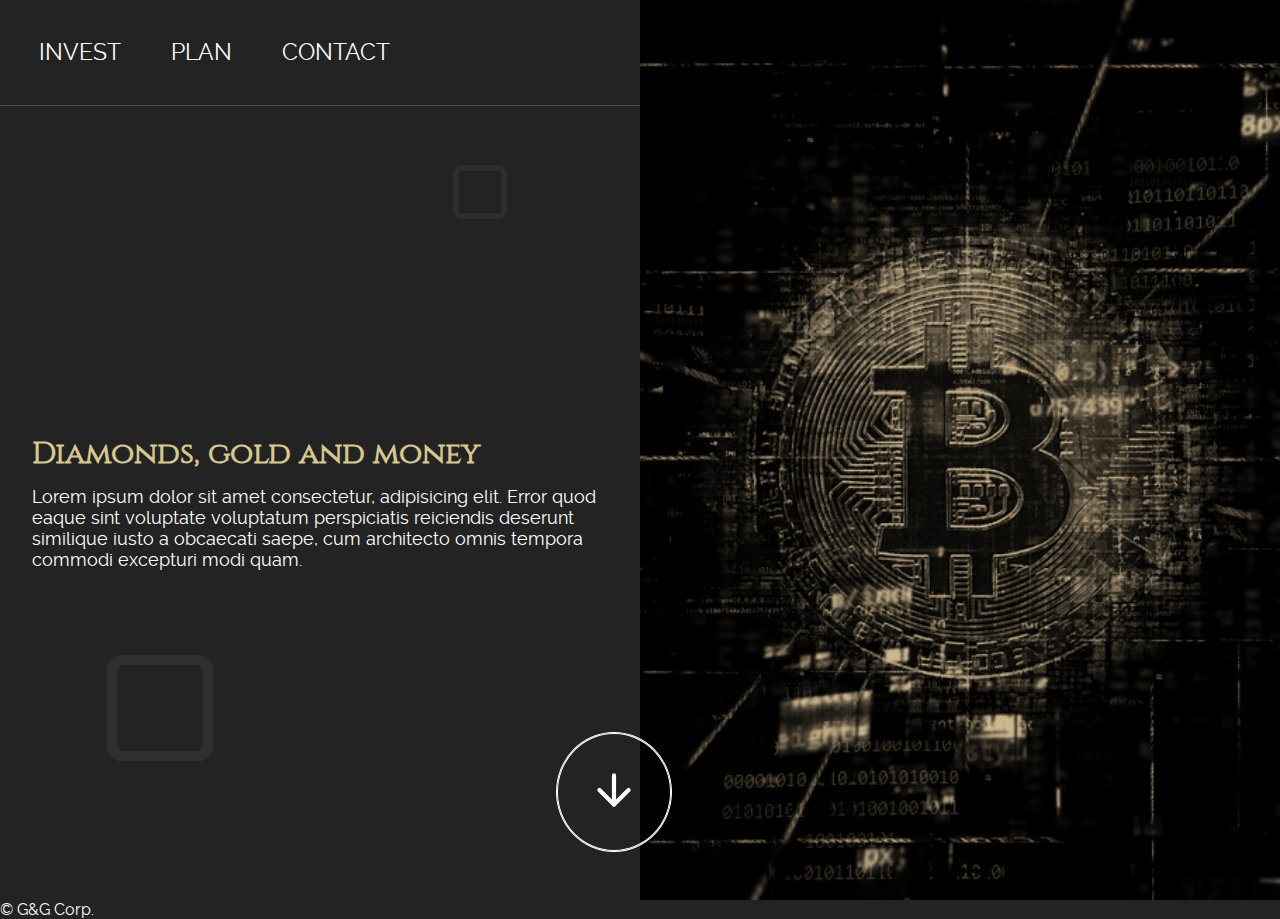
==== index.html @ a7ec4724 "header 4; nav desktop; arrow and squares" ====
<!DOCTYPE html>
<html lang="pl">
<head>
    <meta charset="UTF-8">
    <meta http-equiv="X-UA-Compatible" content="IE=edge">
    <meta name="viewport" content="width=device-width, initial-scale=1.0">
    <link rel="stylesheet" href="./sass/style.css">
    <link rel="stylesheet" href="./sass/hamburger.css">
    <title>G&G Corp.</title>
</head>
<body>
<header class="header">
    <button class="hamburger hamburger--spin" type="button">
        <span class="hamburger-box">
          <span class="hamburger-inner"></span>
        </span>
      </button>

      <nav class="nav nav-mobile">
        <a class="nav__link"  href="#invest">invest</a>
        <a class="nav__link"  href="#plan">plan</a>
        <a class="nav__link"  href="#contact">contact</a>
      </nav>
      <nav class="nav nav-desktop">
        <a class="nav__link"  href="#invest">invest</a>
        <a class="nav__link"  href="#plan">plan</a>
        <a class="nav__link"  href="#contact">contact</a>
      </nav>

      <div class="header__text">
        <h1 class="company-name">Diamonds, gold and money</h1>
        <p>Lorem ipsum dolor sit amet consectetur, adipisicing elit. Error quod eaque sint voluptate voluptatum perspiciatis reiciendis deserunt similique iusto a obcaecati saepe, cum architecto omnis tempora commodi excepturi modi quam.</p>
      </div>

      <div class="header__img">
        <div class="header__shadow"></div>
      </div>

      <a href="#cards">
        <div class="header__arrow">
            <img class="header__arrow-icon" src="./img/icons/arrow-down.svg" alt="">
        </div>
      </a>
      <img class="header__bg-icon-one"src="./img/icons/square.svg" alt="">
      <img class="header__bg-icon-two"src="./img/icons/square.svg" alt="">
     
</header>    

    <footer class="footer__bottom">
        <p class="footer__bottom-text">
            &copy; <span class="footer__year"></span>G&G Corp.
        </p>
    </footer>
    
    <script src="./js/main.js"></script>
</html>
---- sass/style.css ----
/*! Generated by Font Squirrel (https://www.fontsquirrel.com) on October 23, 2022 */
@font-face {
  font-family: "cinzelbold";
  src: url("../fonts/cinzel-bold-webfont.woff2") format("woff2"), url("../fonts/cinzel-bold-webfont.woff") format("woff");
  font-weight: bold;
  font-style: normal;
}
@font-face {
  font-family: "cinzelregular";
  src: url("../fonts/fonts/cinzel-regular-webfont.woff2") format("woff2"), url("../fonts/cinzel-regular-webfont.woff") format("woff");
  font-weight: normal;
  font-style: normal;
}
@font-face {
  font-family: "ralewayextrabold";
  src: url("../fonts/fonts/aleway-extrabold-webfont.woff2") format("woff2"), url("../fonts/raleway-extrabold-webfont.woff") format("woff");
  font-weight: bold;
  font-style: normal;
}
@font-face {
  font-family: "ralewayregular";
  src: url("../fonts/fonts/raleway-regular-webfont.woff2") format("woff2"), url("../fonts/raleway-regular-webfont.woff") format("woff");
  font-weight: normal;
  font-style: normal;
}
@font-face {
  font-family: "ralewaythin";
  src: url("../fonts/fonts/raleway-thin-webfont.woff2") format("woff2"), url("../fonts/raleway-thin-webfont.woff") format("woff");
  font-weight: 200;
  font-style: normal;
}
/*!
 * Hamburgers
 * @description Tasty CSS-animated hamburgers
 * @author Jonathan Suh @jonsuh
 * @site https://jonsuh.com/hamburgers
 * @link https://github.com/jonsuh/hamburgers
 */
.hamburger {
  padding: 15px 15px;
  display: inline-block;
  cursor: pointer;
  transition-property: opacity, filter;
  transition-duration: 0.15s;
  transition-timing-function: linear;
  font: inherit;
  color: inherit;
  text-transform: none;
  background-color: transparent;
  border: 0;
  margin: 0;
  overflow: visible;
}

.hamburger:hover {
  opacity: 0.7;
}

.hamburger.is-active:hover {
  opacity: 0.7;
}

.hamburger.is-active .hamburger-inner,
.hamburger.is-active .hamburger-inner::before,
.hamburger.is-active .hamburger-inner::after {
  background-color: #000;
}

.hamburger-box {
  width: 40px;
  height: 24px;
  display: inline-block;
  position: relative;
}

.hamburger-inner {
  display: block;
  top: 50%;
  margin-top: -2px;
}

.hamburger-inner, .hamburger-inner::before, .hamburger-inner::after {
  width: 40px;
  height: 4px;
  background-color: white;
  border-radius: 4px;
  position: absolute;
  transition-property: transform;
  transition-duration: 0.15s;
  transition-timing-function: ease;
}

.hamburger-inner::before, .hamburger-inner::after {
  content: "";
  display: block;
}

.hamburger-inner::before {
  top: -10px;
}

.hamburger-inner::after {
  bottom: -10px;
}

.hamburger--spin .hamburger-inner {
  transition-duration: 0.22s;
  transition-timing-function: cubic-bezier(0.55, 0.055, 0.675, 0.19);
}

.hamburger--spin .hamburger-inner::before {
  transition: top 0.1s 0.25s ease-in, opacity 0.1s ease-in;
}

.hamburger--spin .hamburger-inner::after {
  transition: bottom 0.1s 0.25s ease-in, transform 0.22s cubic-bezier(0.55, 0.055, 0.675, 0.19);
}

.hamburger--spin.is-active .hamburger-inner {
  transform: rotate(225deg);
  transition-delay: 0.12s;
  transition-timing-function: cubic-bezier(0.215, 0.61, 0.355, 1);
}

.hamburger--spin.is-active .hamburger-inner::before {
  top: 0;
  opacity: 0;
  transition: top 0.1s ease-out, opacity 0.1s 0.12s ease-out;
}

.hamburger--spin.is-active .hamburger-inner::after {
  bottom: 0;
  transform: rotate(-90deg);
  transition: bottom 0.1s ease-out, transform 0.22s 0.12s cubic-bezier(0.215, 0.61, 0.355, 1);
}

*,
*::before,
*::after {
  margin: 0;
  padding: 0;
  box-sizing: border-box;
}

html {
  font-size: 62.5%;
  scroll-behavior: smooth;
}

body {
  font-family: "ralewayregular", Arial, Helvetica, sans-serif;
  font-size: 1.6rem;
  color: #fff;
  background-color: #232323;
}

h1.company-name {
  margin-bottom: 0.5em;
  font-size: 3rem;
  font-family: "cinzelregular";
  color: #d6c78e;
}

.wrapper {
  margin: 0 auto;
  max-width: 1200px;
  width: 100%;
}

.header {
  display: grid;
  grid-template-columns: repeat(2, 1fr);
  grid-template-rows: repeat(2, 1fr);
  height: 100vh;
  position: relative;
  overflow: hidden;
}
.header__text {
  display: grid;
  justify-content: center;
  align-content: center;
  grid-row: 2/3;
  grid-column: 1/3;
  padding: 2em;
}
.header p {
  font-weight: 200;
}
.header__img {
  position: relative;
  width: 100%;
  height: 100%;
  grid-row: 1/2;
  grid-column: 1/3;
  background-image: url("../img/bitcoin-ge147f5685_640.jpg");
  background-size: cover;
  background-position: center;
  filter: sepia();
}
.header__shadow {
  position: absolute;
  width: 100%;
  height: 100%;
  background-color: rgba(0, 0, 0, 0.4);
}
.header__arrow {
  display: none;
}
.header__bg-icon-one, .header__bg-icon-two {
  position: absolute;
  opacity: 0.05;
  z-index: -5;
}
.header__bg-icon-one {
  bottom: -2em;
  right: -3em;
  width: 50%;
  -webkit-animation: rotate-right 55s infinite linear;
          animation: rotate-right 55s infinite linear;
}
.header__bg-icon-two {
  display: none;
}

.hamburger {
  position: absolute;
  top: 3em;
  left: 1em;
  transform: translateY(-50%);
  z-index: 500;
}
.hamburger-inner, .hamburger-inner::before, .hamburger-inner::after {
  background-color: #fff;
  z-index: 500;
}

.nav-mobile {
  position: absolute;
  top: 0;
  left: 0;
  right: 0;
  bottom: 0;
  display: flex;
  justify-content: center;
  align-items: center;
  flex-direction: column;
  background-color: #fff;
  transition: transform 0.3s;
  transform: translateX(-102%);
  z-index: 10;
}
.nav-mobile--active {
  transform: translateX(0);
}
.nav-desktop {
  display: none;
}
.nav__link {
  position: relative;
  display: inline-block;
  margin: 0.5em;
  padding: 0.5em;
  font-size: 2.3rem;
  color: #191919;
  text-transform: uppercase;
  text-decoration: none;
  transition: color 0.3s;
}
.nav__link:hover {
  color: #d6c78e;
}
.nav__link::before {
  position: absolute;
  top: 0;
  left: 0;
  content: "";
  width: 100%;
  height: 100%;
  border: 1px solid #d6c78e;
  opacity: 0;
}
.nav__link::before:hover::before {
  -webkit-animation: pulse 1s;
          animation: pulse 1s;
}

@media (min-width: 992px) {
  .header {
    display: grid;
    grid-template-rows: auto repeat(2, 1fr);
  }
  .header__text {
    display: grid;
    grid-row: 2/4;
    grid-column: 1/2;
  }
  .header p {
    font-size: 1.8rem;
  }
  .header__img {
    grid-row: 1/4;
    grid-column: 2/3;
  }
  .header__arrow {
    display: block;
    position: absolute;
    bottom: 3em;
    left: 48%;
    padding: 2em;
    transform: translateX(-50%);
    border: 1px solid #fff;
    border-radius: 50%;
  }
  .header__arrow::before {
    position: absolute;
    top: 0;
    left: 0;
    content: "";
    width: 100%;
    height: 100%;
    border: 1px solid #fff;
    border-radius: 50%;
    -webkit-animation: puls 2s infinite;
            animation: puls 2s infinite;
  }
  .header__arrow-icon {
    width: 50px;
  }
  .header__bg-icon-one {
    left: 6em;
    bottom: 8em;
    width: 10%;
  }
  .header__bg-icon-two {
    display: block;
    top: 10em;
    left: 35%;
    width: 5%;
    -webkit-animation: rotate-left 55s infinite linear;
            animation: rotate-left 55s infinite linear;
  }
  .nav {
    grid-column: 1/2;
    grid-row: 1/2;
    padding: 1em;
  }
  .nav-desktop {
    display: block;
    border-bottom: 1px solid rgba(255, 255, 255, 0.2);
  }
  .nav__link {
    color: #fff;
  }
  .hamburger {
    display: none;
  }
}/*# sourceMappingURL=style.css.map */
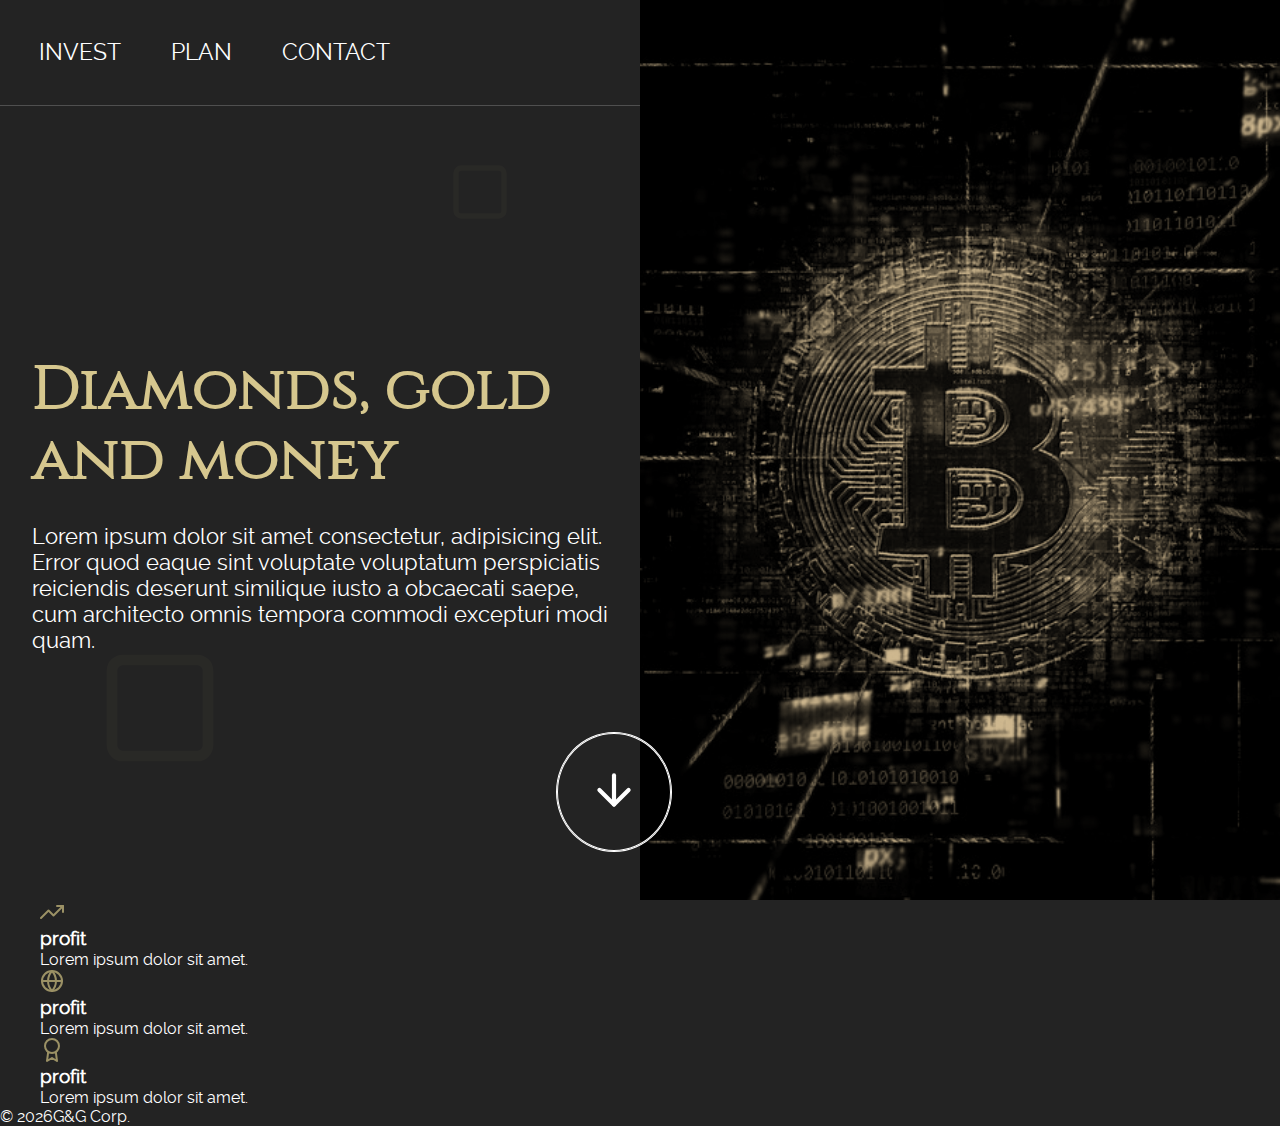
==== commit e83c7dde: "cards 1; cards with icons" ====
--- a/index.html
+++ b/index.html
@@ -46,6 +46,32 @@
      
 </header>    
 
+
+<main class="main">
+  <section class="cards" id="cards">
+
+    <div class="wrapper">
+      <div class="cards__box">
+        <div class="cards__card cards__card--one">
+          <img src="./img/icons/trending-up.svg">
+          <h3>profit</h3>
+          <p>Lorem ipsum dolor sit amet.</p>
+        </div>
+        <div class="cards__card cards__card--two">
+          <img src="./img/icons/globe.svg">
+          <h3>profit</h3>
+          <p>Lorem ipsum dolor sit amet.</p>
+        </div>
+        <div class="cards__card cards__card--three">
+          <img src="./img/icons/award.svg">
+          <h3>profit</h3>
+          <p>Lorem ipsum dolor sit amet.</p>
+        </div>
+      </div>
+    </div>
+  </section>
+</main>
+
     <footer class="footer__bottom">
         <p class="footer__bottom-text">
             &copy; <span class="footer__year"></span>G&G Corp.
--- a/sass/style.css
+++ b/sass/style.css
@@ -1,3 +1,55 @@
+@-webkit-keyframes pulse {
+  from {
+    transform: scale(1);
+    opacity: 0.5;
+  }
+  to {
+    transform: scale(1.4);
+    opacity: 0;
+  }
+}
+@keyframes pulse {
+  from {
+    transform: scale(1);
+    opacity: 0.5;
+  }
+  to {
+    transform: scale(1.4);
+    opacity: 0;
+  }
+}
+@-webkit-keyframes rotate-right {
+  from {
+    transform: rotate(0);
+  }
+  to {
+    transform: rotate(360deg);
+  }
+}
+@keyframes rotate-right {
+  from {
+    transform: rotate(0);
+  }
+  to {
+    transform: rotate(360deg);
+  }
+}
+@-webkit-keyframes rotate-left {
+  from {
+    transform: rotate(0);
+  }
+  to {
+    transform: rotate(-360deg);
+  }
+}
+@keyframes rotate-left {
+  from {
+    transform: rotate(0);
+  }
+  to {
+    transform: rotate(-360deg);
+  }
+}
 /*! Generated by Font Squirrel (https://www.fontsquirrel.com) on October 23, 2022 */
 @font-face {
   font-family: "cinzelbold";
@@ -156,7 +208,7 @@
 
 h1.company-name {
   margin-bottom: 0.5em;
-  font-size: 3rem;
+  font-size: 6rem;
   font-family: "cinzelregular";
   color: #d6c78e;
 }
@@ -269,20 +321,6 @@
 .nav__link:hover {
   color: #d6c78e;
 }
-.nav__link::before {
-  position: absolute;
-  top: 0;
-  left: 0;
-  content: "";
-  width: 100%;
-  height: 100%;
-  border: 1px solid #d6c78e;
-  opacity: 0;
-}
-.nav__link::before:hover::before {
-  -webkit-animation: pulse 1s;
-          animation: pulse 1s;
-}
 
 @media (min-width: 992px) {
   .header {
@@ -320,8 +358,8 @@
     height: 100%;
     border: 1px solid #fff;
     border-radius: 50%;
-    -webkit-animation: puls 2s infinite;
-            animation: puls 2s infinite;
+    -webkit-animation: pulse 2s infinite;
+            animation: pulse 2s infinite;
   }
   .header__arrow-icon {
     width: 50px;
@@ -351,7 +389,26 @@
   .nav__link {
     color: #fff;
   }
+  .nav__link::before {
+    position: absolute;
+    top: 0;
+    left: 0;
+    content: "";
+    width: 100%;
+    height: 100%;
+    border: 1px solid #d6c78e;
+    opacity: 0;
+  }
+  .nav__link:hover::before {
+    -webkit-animation: pulse 1s;
+            animation: pulse 1s;
+  }
   .hamburger {
     display: none;
   }
+}
+@media (min-width: 1200px) {
+  .header__text p {
+    font-size: 2.2rem;
+  }
 }/*# sourceMappingURL=style.css.map */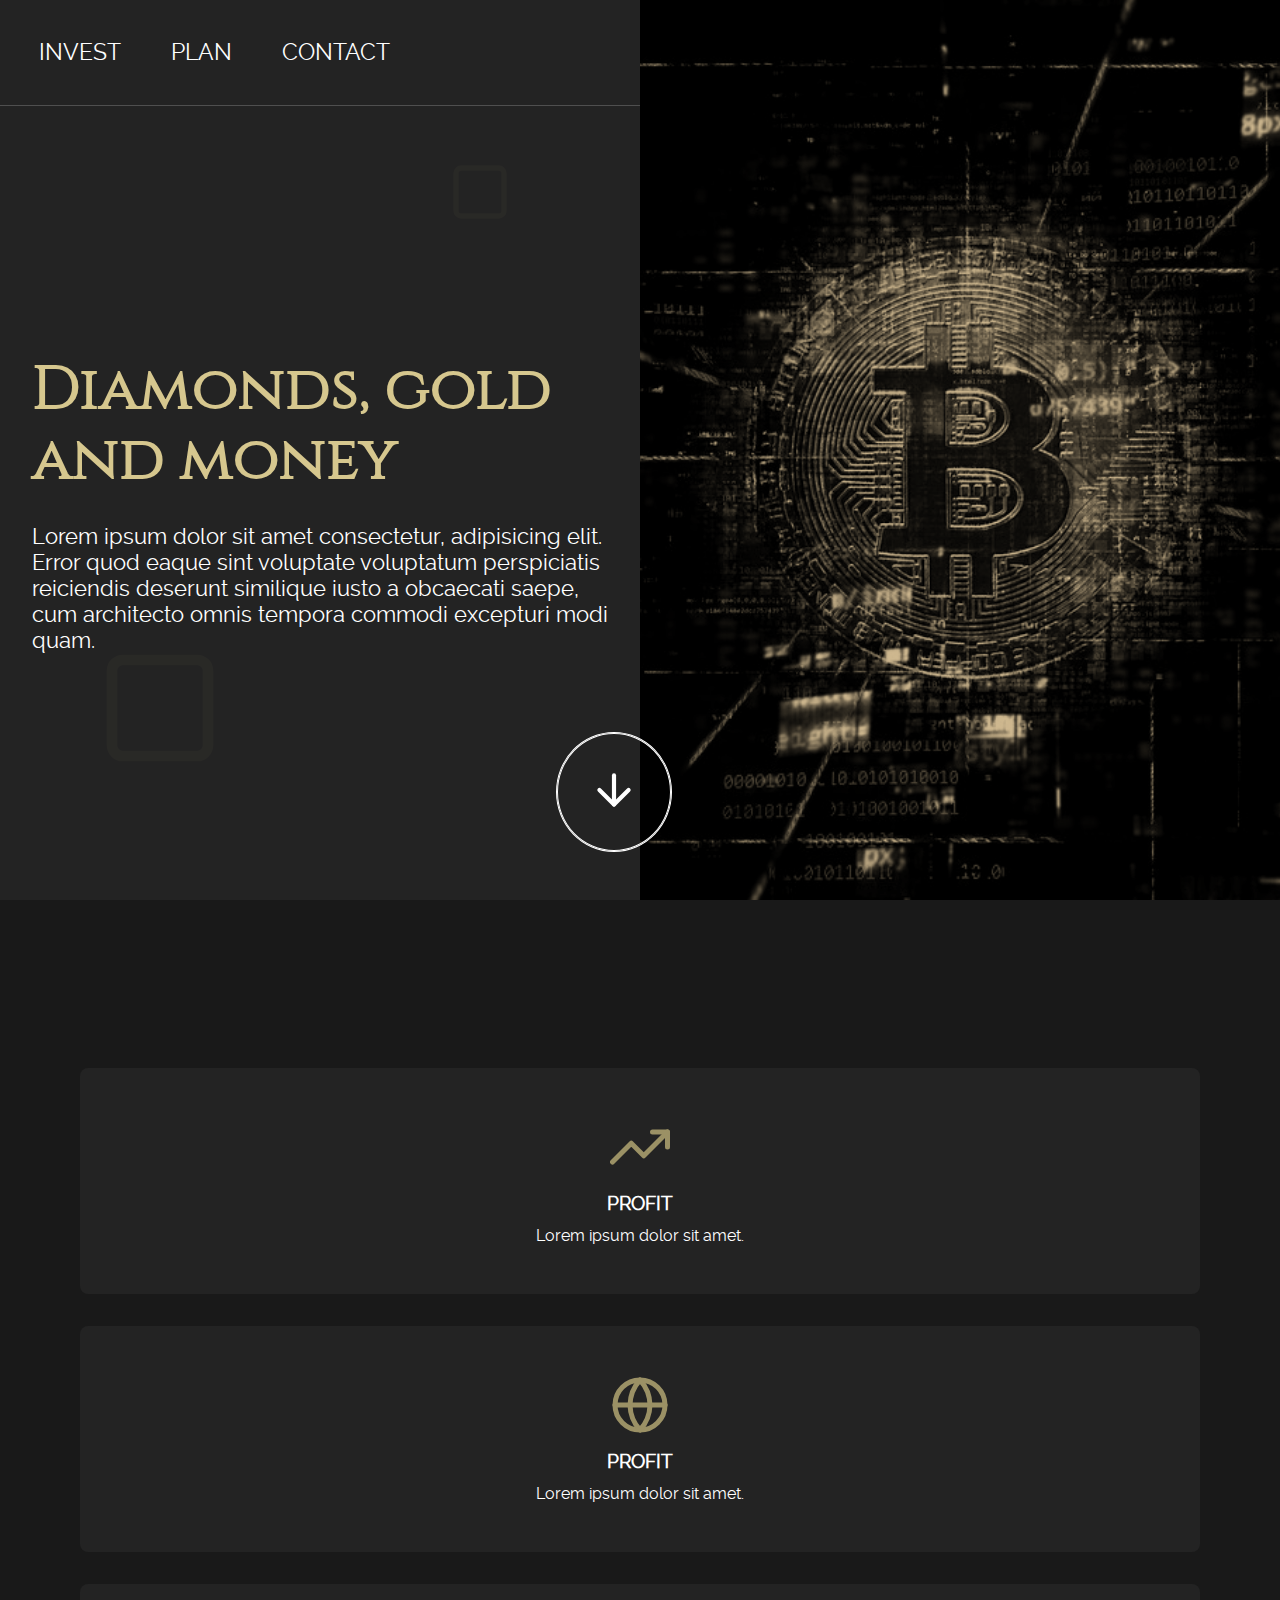
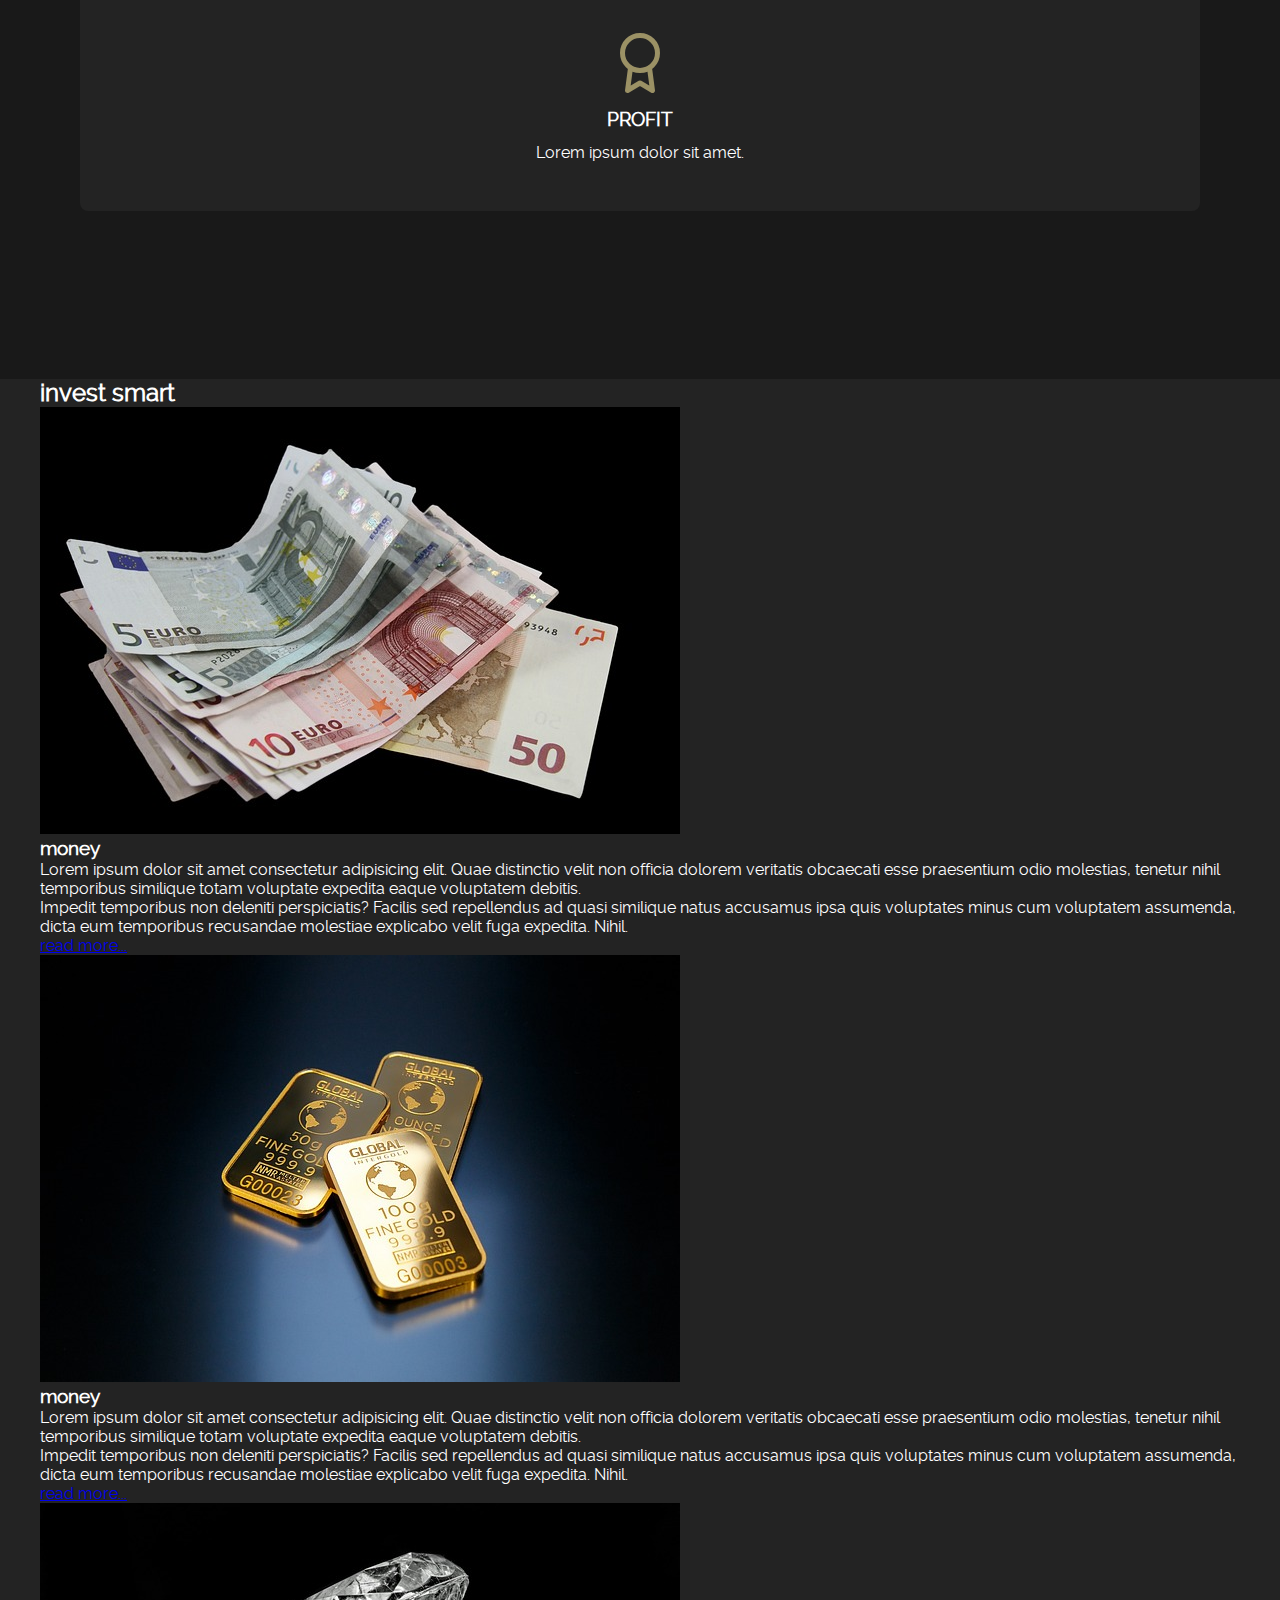
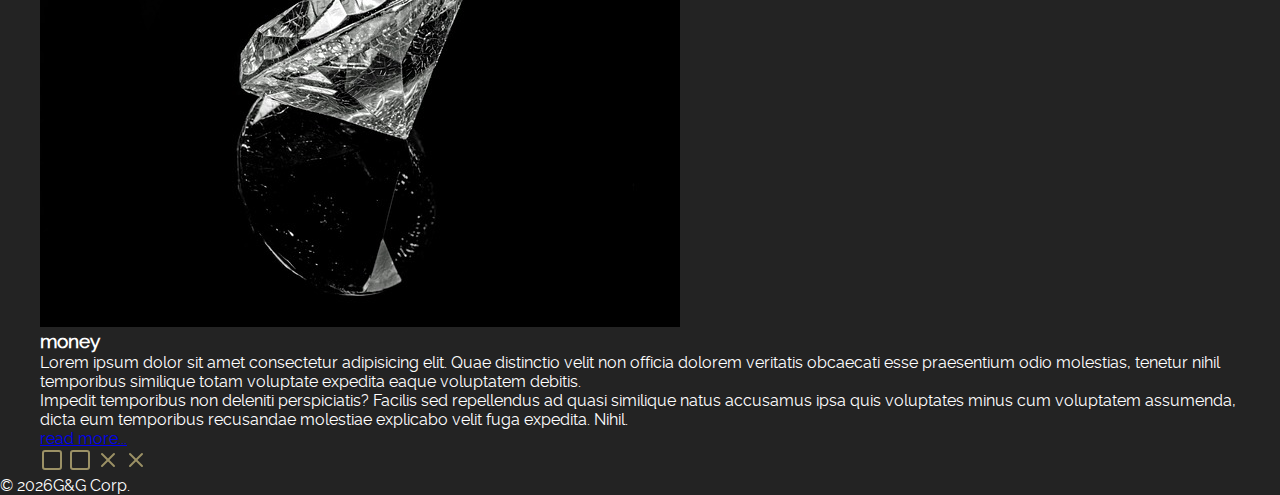
==== commit d3a05611: "invest 1; html structure; cards with img gold, diamond, money" ====
--- a/index.html
+++ b/index.html
@@ -1,5 +1,5 @@
 <!DOCTYPE html>
-<html lang="pl">
+<html lang="en">
 <head>
     <meta charset="UTF-8">
     <meta http-equiv="X-UA-Compatible" content="IE=edge">
@@ -70,6 +70,48 @@
       </div>
     </div>
   </section>
+
+  <div class="wrapper">
+    <section class="info" id="invest">
+      <div class="info__title">
+        <h2 class="section-title">
+          invest <span>smart</span>
+        </h2>
+      </div>
+
+      <div class="info__boxes">
+        <div class="info__box">
+          <img src="./img/banknotes-1463132_640.jpg" alt="bancnotes">
+
+          <h3 class="info__box-title">money</h3>
+          <p class="info__box-text">Lorem ipsum dolor sit amet consectetur adipisicing elit. Quae distinctio velit non officia dolorem veritatis obcaecati esse praesentium odio molestias, tenetur nihil temporibus similique totam voluptate expedita eaque voluptatem debitis.</p>
+          <p class="info__box-text">Impedit temporibus non deleniti perspiciatis? Facilis sed repellendus ad quasi similique natus accusamus ipsa quis voluptates minus cum voluptatem assumenda, dicta eum temporibus recusandae molestiae explicabo velit fuga expedita. Nihil.</p>
+          <a href="#" class="info__box-link">read more...</a>
+        </div>
+        <div class="info__box">
+          <img src="./img/gold-ga274a7cf6_640.jpg" alt="gold">
+
+          <h3 class="info__box-title">money</h3>
+          <p class="info__box-text">Lorem ipsum dolor sit amet consectetur adipisicing elit. Quae distinctio velit non officia dolorem veritatis obcaecati esse praesentium odio molestias, tenetur nihil temporibus similique totam voluptate expedita eaque voluptatem debitis.</p>
+          <p class="info__box-text">Impedit temporibus non deleniti perspiciatis? Facilis sed repellendus ad quasi similique natus accusamus ipsa quis voluptates minus cum voluptatem assumenda, dicta eum temporibus recusandae molestiae explicabo velit fuga expedita. Nihil.</p>
+          <a href="#" class="info__box-link">read more...</a>
+        </div>
+        <div class="info__box">
+          <img src="./img/diamond-g0b88f7ab2_640.jpg" alt="diamonds">
+
+          <h3 class="info__box-title">money</h3>
+          <p class="info__box-text">Lorem ipsum dolor sit amet consectetur adipisicing elit. Quae distinctio velit non officia dolorem veritatis obcaecati esse praesentium odio molestias, tenetur nihil temporibus similique totam voluptate expedita eaque voluptatem debitis.</p>
+          <p class="info__box-text">Impedit temporibus non deleniti perspiciatis? Facilis sed repellendus ad quasi similique natus accusamus ipsa quis voluptates minus cum voluptatem assumenda, dicta eum temporibus recusandae molestiae explicabo velit fuga expedita. Nihil.</p>
+          <a href="#" class="info__box-link">read more...</a>
+        </div>
+      </div>
+
+      <img src="./img/icons/square.svg" alt="" class="info__bg-icon info__bg-icon--">
+      <img src="./img/icons/square.svg" alt="" class="info__bg-icon info__bg-icon--">
+      <img src="./img/icons/x.svg" alt="" class="info__bg-icon info__bg-icon--">
+      <img src="./img/icons/x.svg" alt="" class="info__bg-icon info__bg-icon--">
+    </section>
+  </div>
 </main>
 
     <footer class="footer__bottom">
--- a/sass/style.css
+++ b/sass/style.css
@@ -322,6 +322,89 @@
   color: #d6c78e;
 }
 
+.cards {
+  background-color: #191919;
+  overflow: hidden;
+}
+.cards__box {
+  display: grid;
+  grid-template-columns: repeat(9, 1fr);
+  padding: 6em 2em;
+}
+.cards__card {
+  position: relative;
+  display: grid;
+  justify-items: center;
+  padding: 3em;
+  margin: 0.5em;
+  text-align: center;
+  border: 1px solid transparent;
+  border-radius: 8px;
+  background-color: #232323;
+  transition: background-color 0.3s, border 0.3s;
+  z-index: 5;
+}
+.cards__card:hover {
+  background-color: #191919;
+  border: 1px solid #d6c78e;
+  z-index: 100;
+}
+.cards__card::before {
+  position: absolute;
+  content: "";
+  width: 100%;
+  height: 100%;
+  border: 1px solid #d6c78e;
+  border-radius: 8px;
+  opacity: 0;
+}
+.cards__card:hover::before {
+  -webkit-animation: pulse 1s;
+          animation: pulse 1s;
+}
+.cards__card img {
+  margin-bottom: 1em;
+  width: 60px;
+}
+.cards__card h3 {
+  margin-bottom: 0.6em;
+  text-transform: uppercase;
+}
+.cards__card--one {
+  grid-row: 1/2;
+  grid-column: 1/-1;
+}
+.cards__card--two {
+  grid-row: 2/3;
+  grid-column: 1/-1;
+}
+.cards__card--three {
+  grid-row: 3/4;
+  grid-column: 1/-1;
+}
+
+@media (min-width: 768px) {
+  .cards {
+    display: grid;
+  }
+  .cards__box {
+    grid-template-columns: auto;
+    gap: 1em;
+    padding: 10em 2em;
+  }
+  .cards__card--one {
+    grid-column: 1/2;
+    grid-row: 1/2;
+  }
+  .cards__card--two {
+    grid-column: 2/3;
+    grid-row: 1/2;
+  }
+  .cards__card--three {
+    grid-column: 3/4;
+    grid-row: 1/2;
+  }
+}
 @media (min-width: 992px) {
   .header {
     display: grid;
@@ -406,6 +489,22 @@
   .hamburger {
     display: none;
   }
+  .cards {
+    display: grid;
+    grid-template-columns: auto;
+  }
+  .cards__card--one {
+    grid-row: 1/2;
+    grid-column: 1/-1;
+  }
+  .cards__card--two {
+    grid-row: 2/3;
+    grid-column: 1/-1;
+  }
+  .cards__card--three {
+    grid-row: 3/4;
+    grid-column: 1/-1;
+  }
 }
 @media (min-width: 1200px) {
   .header__text p {
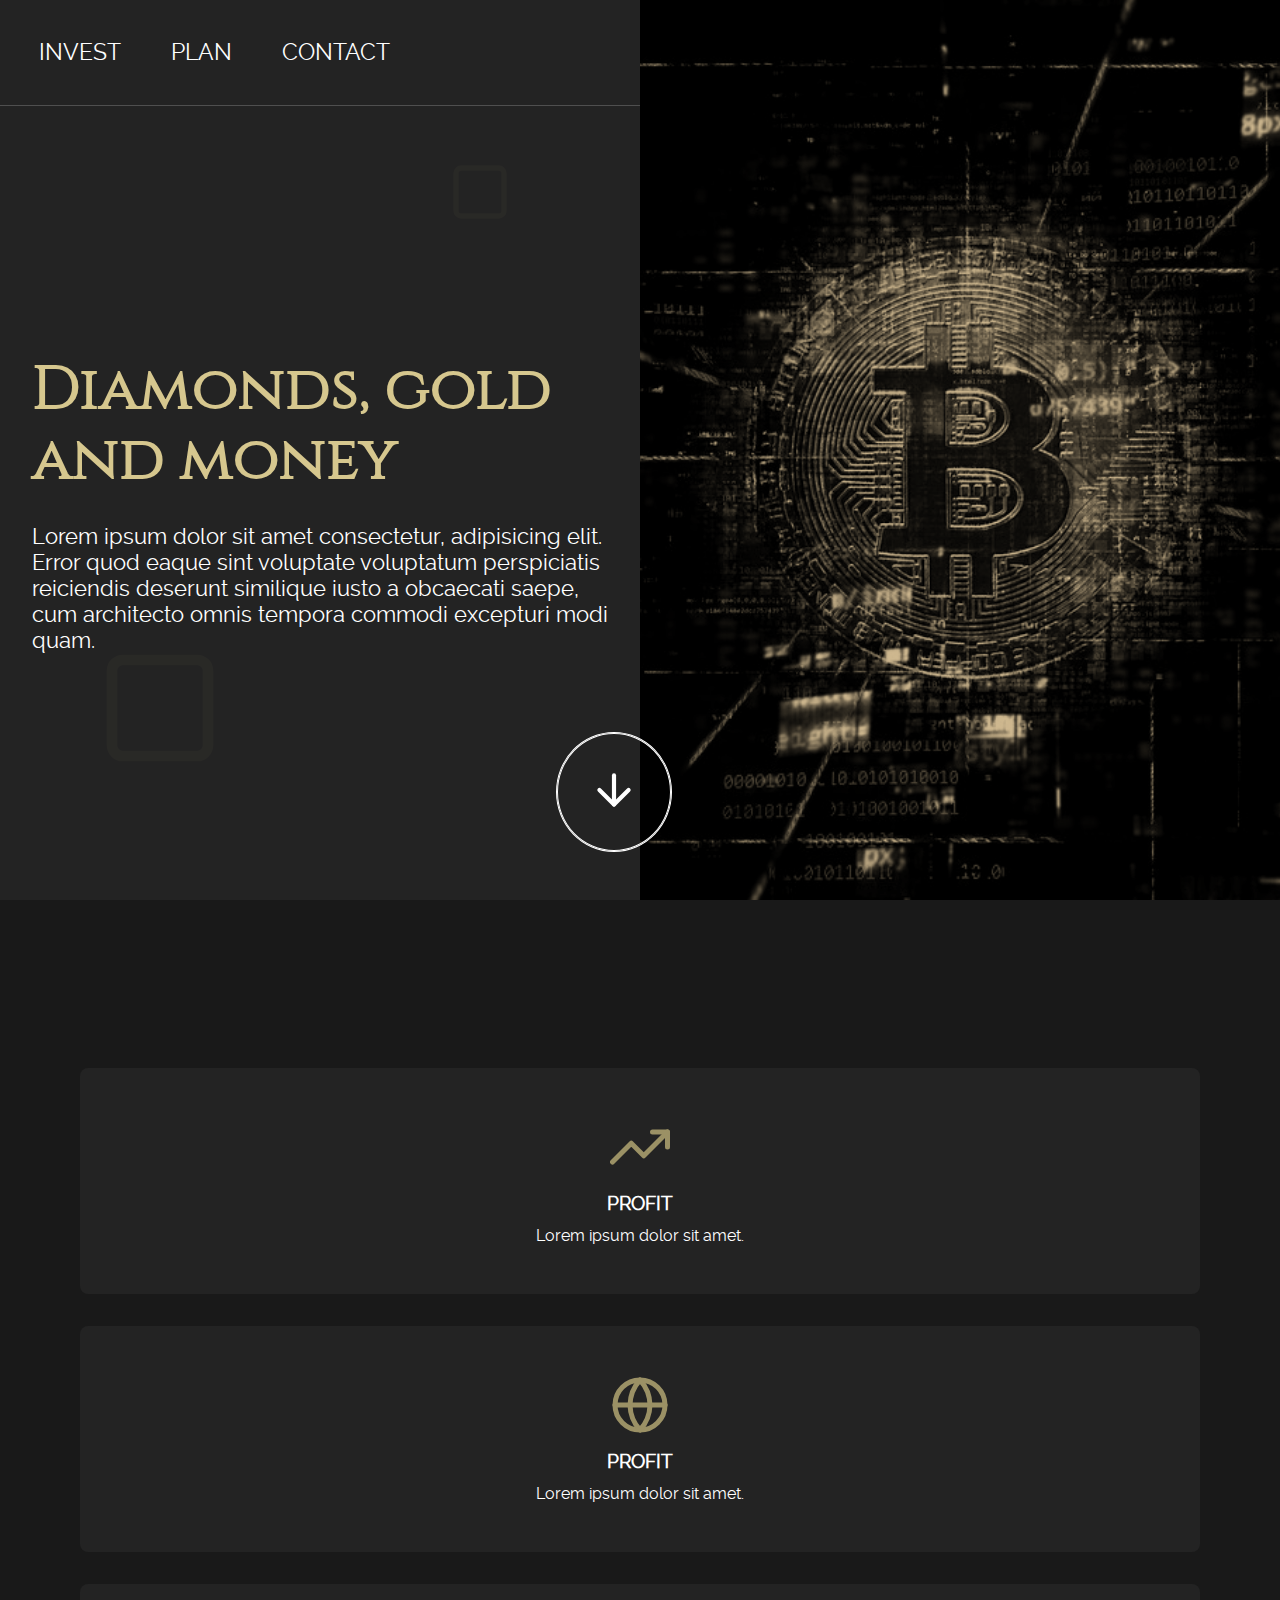
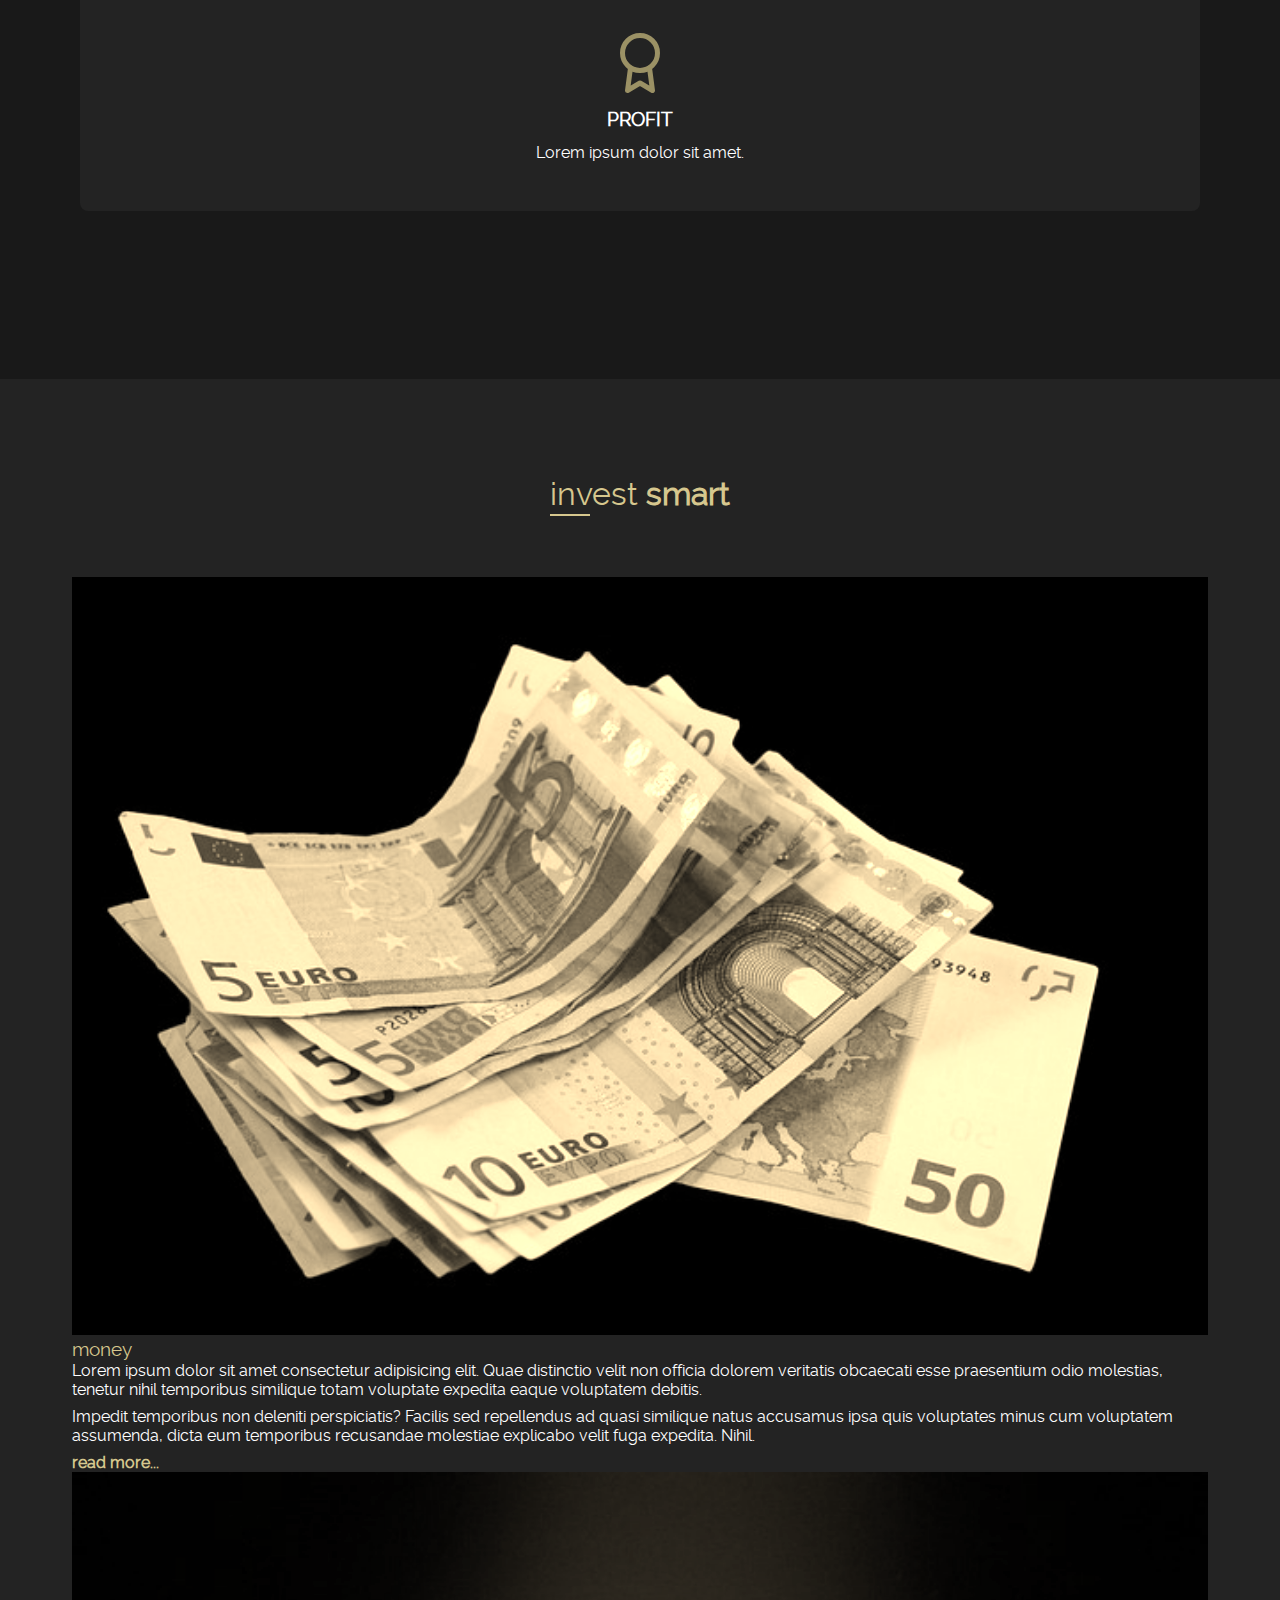
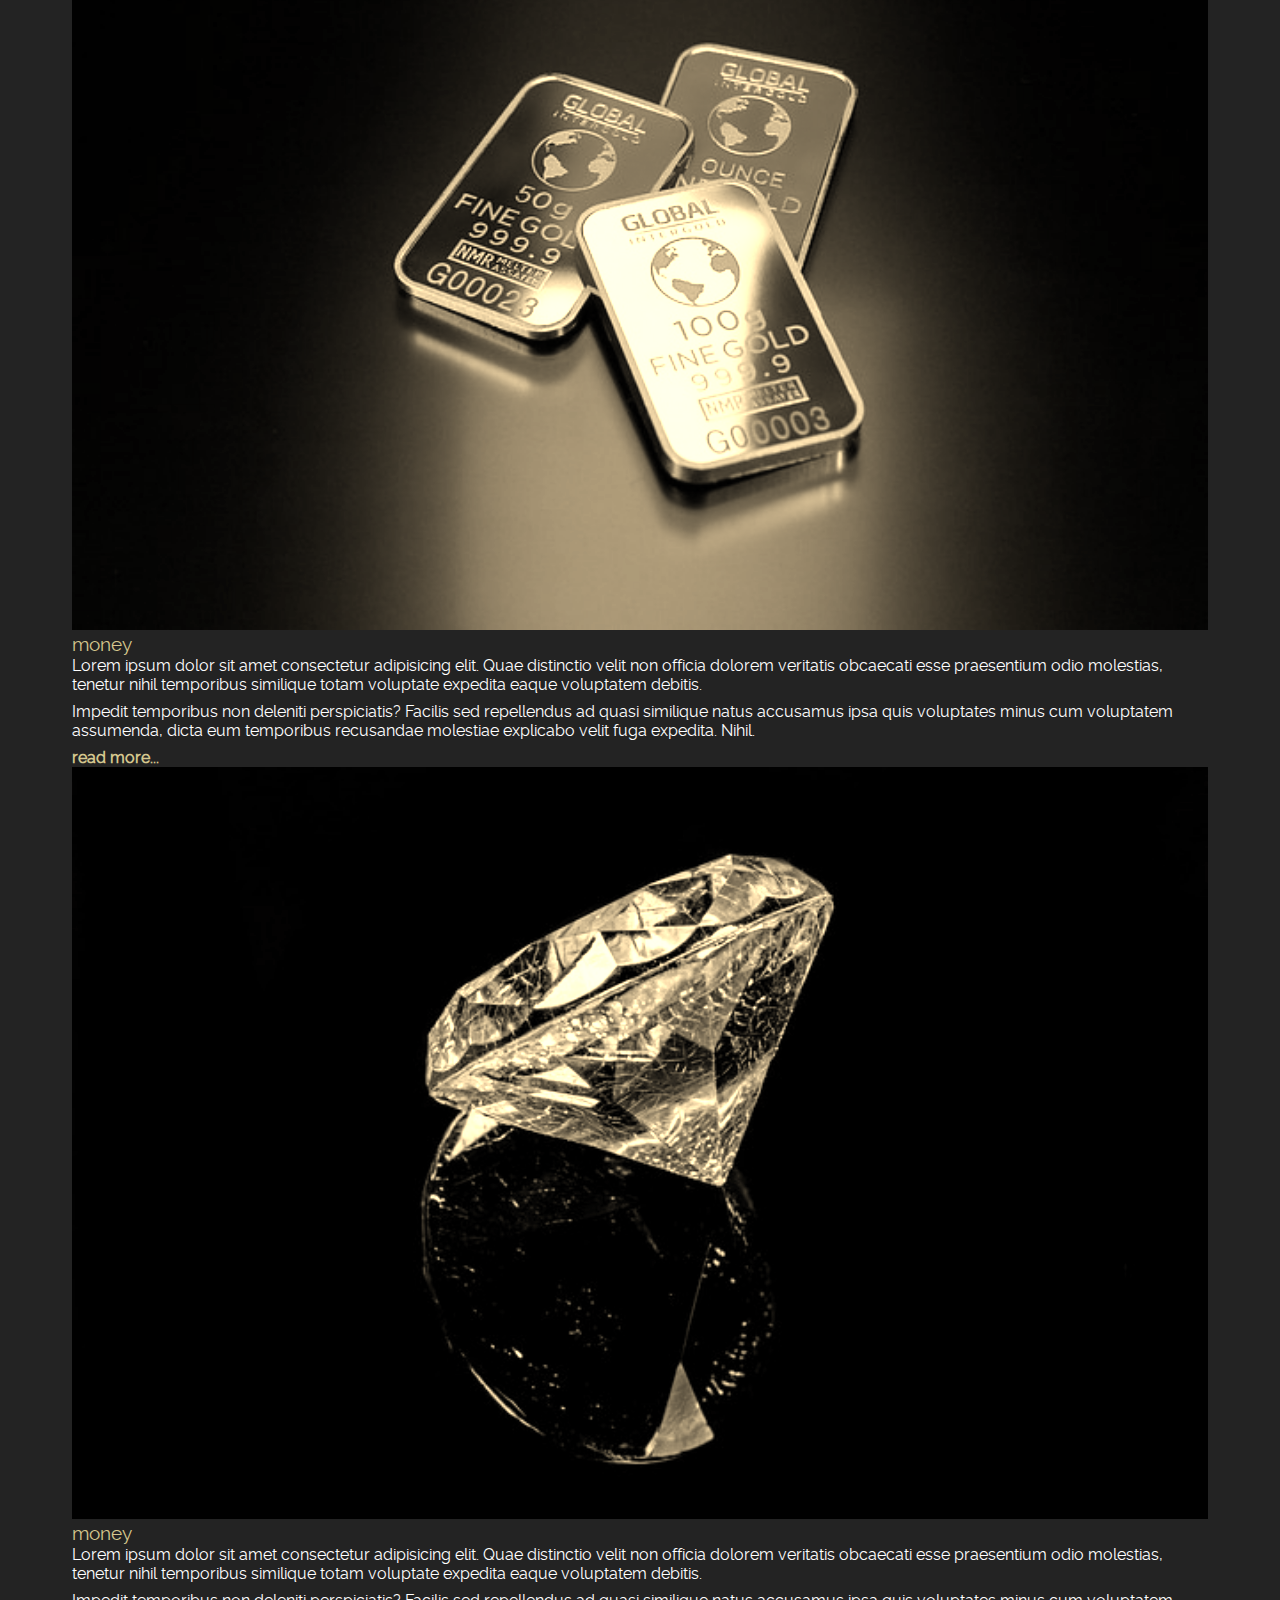
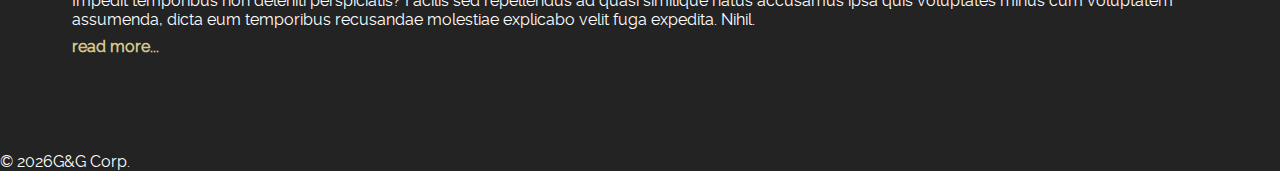
==== commit 00e53ce4: "invest 2; scss for img cards for mobile" ====
--- a/index.html
+++ b/index.html
@@ -81,7 +81,7 @@
 
       <div class="info__boxes">
         <div class="info__box">
-          <img src="./img/banknotes-1463132_640.jpg" alt="bancnotes">
+          <img class="info__box-img" src="./img/banknotes-1463132_640.jpg" alt="bancnotes" >
 
           <h3 class="info__box-title">money</h3>
           <p class="info__box-text">Lorem ipsum dolor sit amet consectetur adipisicing elit. Quae distinctio velit non officia dolorem veritatis obcaecati esse praesentium odio molestias, tenetur nihil temporibus similique totam voluptate expedita eaque voluptatem debitis.</p>
@@ -89,7 +89,7 @@
           <a href="#" class="info__box-link">read more...</a>
         </div>
         <div class="info__box">
-          <img src="./img/gold-ga274a7cf6_640.jpg" alt="gold">
+          <img class="info__box-img" src="./img/gold-ga274a7cf6_640.jpg" alt="gold"  >
 
           <h3 class="info__box-title">money</h3>
           <p class="info__box-text">Lorem ipsum dolor sit amet consectetur adipisicing elit. Quae distinctio velit non officia dolorem veritatis obcaecati esse praesentium odio molestias, tenetur nihil temporibus similique totam voluptate expedita eaque voluptatem debitis.</p>
@@ -97,7 +97,7 @@
           <a href="#" class="info__box-link">read more...</a>
         </div>
         <div class="info__box">
-          <img src="./img/diamond-g0b88f7ab2_640.jpg" alt="diamonds">
+          <img  class="info__box-img" src="./img/diamond-g0b88f7ab2_640.jpg" alt="diamonds"  >
 
           <h3 class="info__box-title">money</h3>
           <p class="info__box-text">Lorem ipsum dolor sit amet consectetur adipisicing elit. Quae distinctio velit non officia dolorem veritatis obcaecati esse praesentium odio molestias, tenetur nihil temporibus similique totam voluptate expedita eaque voluptatem debitis.</p>
--- a/sass/style.css
+++ b/sass/style.css
@@ -219,6 +219,29 @@
   width: 100%;
 }
 
+.section-title {
+  position: relative;
+  margin: 0 auto 2em;
+  font-size: 3.2rem;
+  color: #d6c78e;
+  font-weight: 200;
+  width: -webkit-fit-content;
+  width: -moz-fit-content;
+  width: fit-content;
+}
+.section-title::before {
+  content: "";
+  position: absolute;
+  bottom: -0.1em;
+  left: 0;
+  width: 40px;
+  height: 2px;
+  background-color: #d6c78e;
+}
+.section-title span {
+  font-weight: 900;
+}
+
 .header {
   display: grid;
   grid-template-columns: repeat(2, 1fr);
@@ -383,6 +406,46 @@
   grid-column: 1/-1;
 }
 
+.info {
+  position: relative;
+  display: grid;
+  grid-template-areas: "title" "box" "box";
+  padding: 6em 2em;
+}
+.info__title {
+  grid-area: title;
+}
+.info__boxes {
+  grid-area: box;
+}
+.info__box-img {
+  width: 100%;
+  -o-object-fit: cover;
+     object-fit: cover;
+  filter: sepia();
+}
+.info__box-title {
+  color: #d6c78e;
+  font-weight: 200;
+}
+.info__box-text {
+  margin-bottom: 0.5em;
+}
+.info__bg-icon {
+  display: none;
+}
+.info__box-link {
+  margin-bottom: 2em;
+  font-weight: bold;
+  color: #d6c78e;
+  text-decoration: none;
+  text-align: right;
+  transition: color 0.3s;
+}
+.info__box-link:hover {
+  color: #9b9165;
+}
+
 @media (min-width: 768px) {
   .cards {
     display: grid;
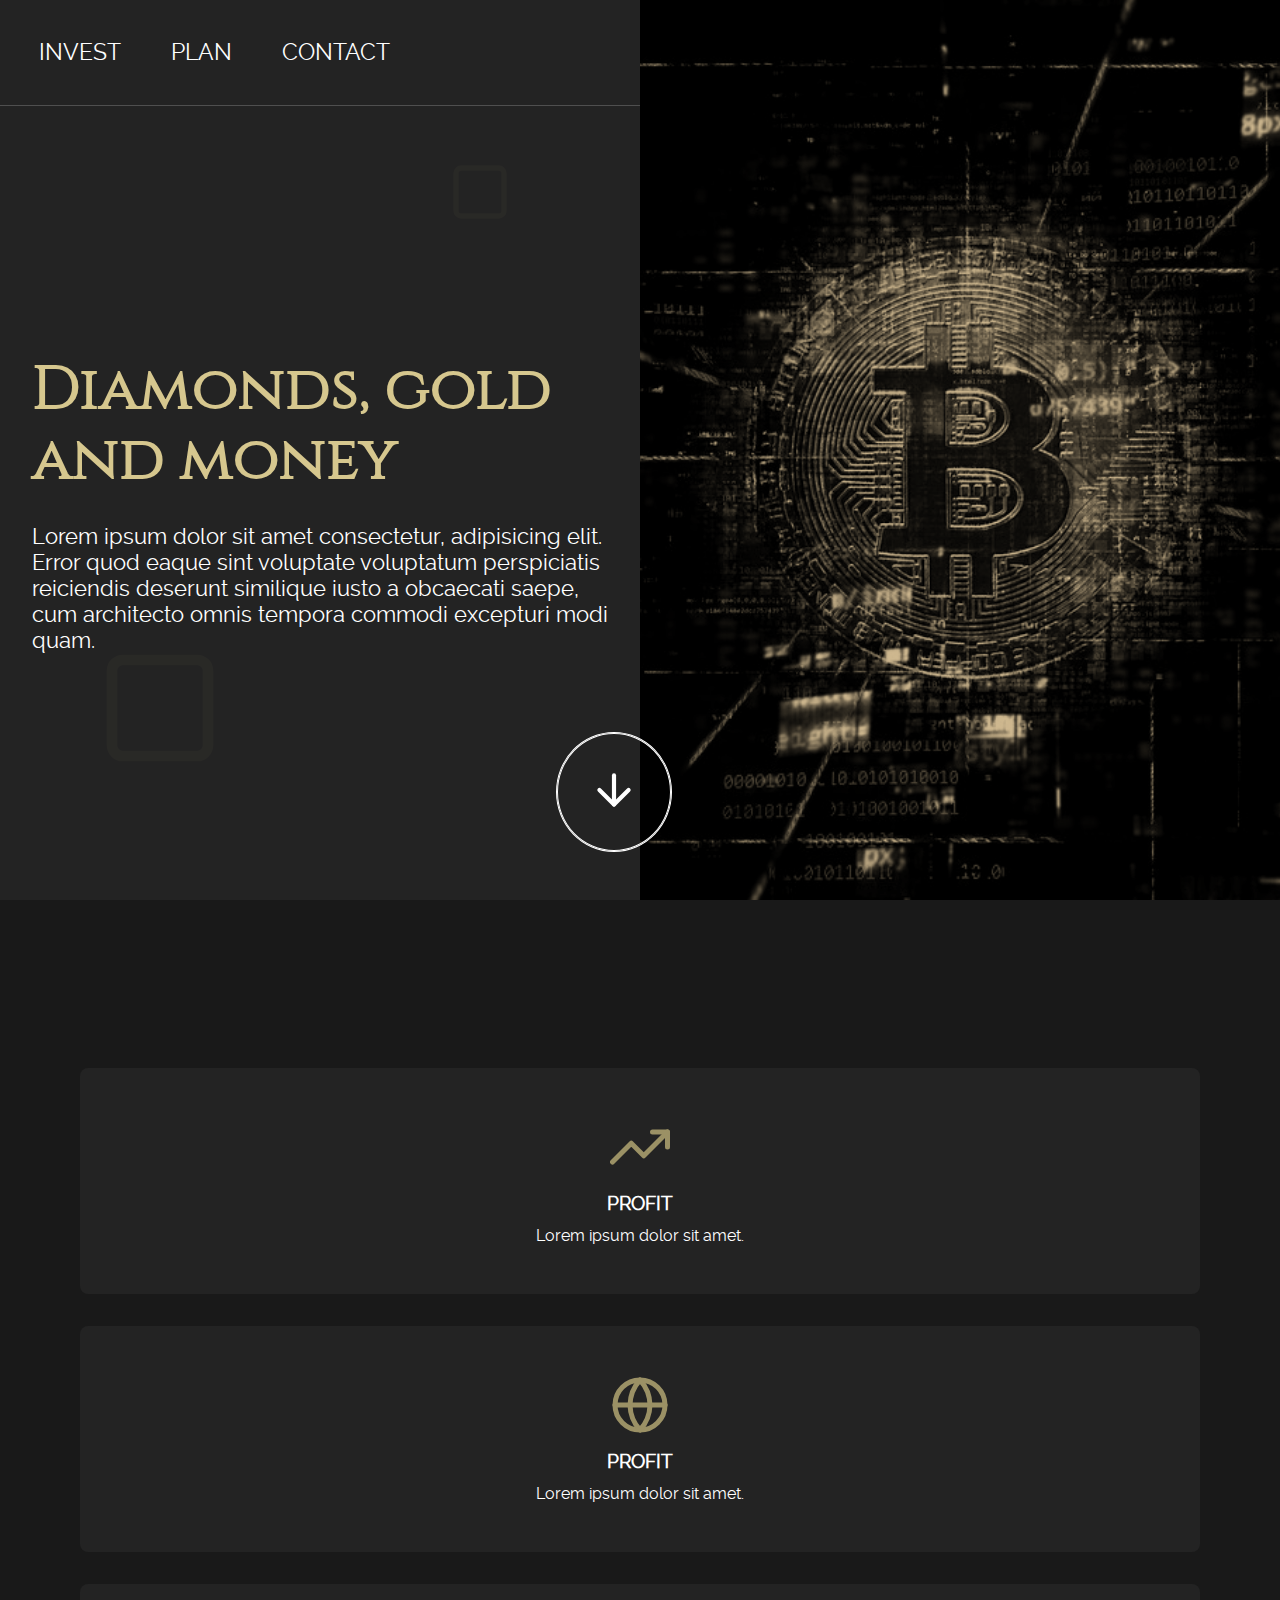
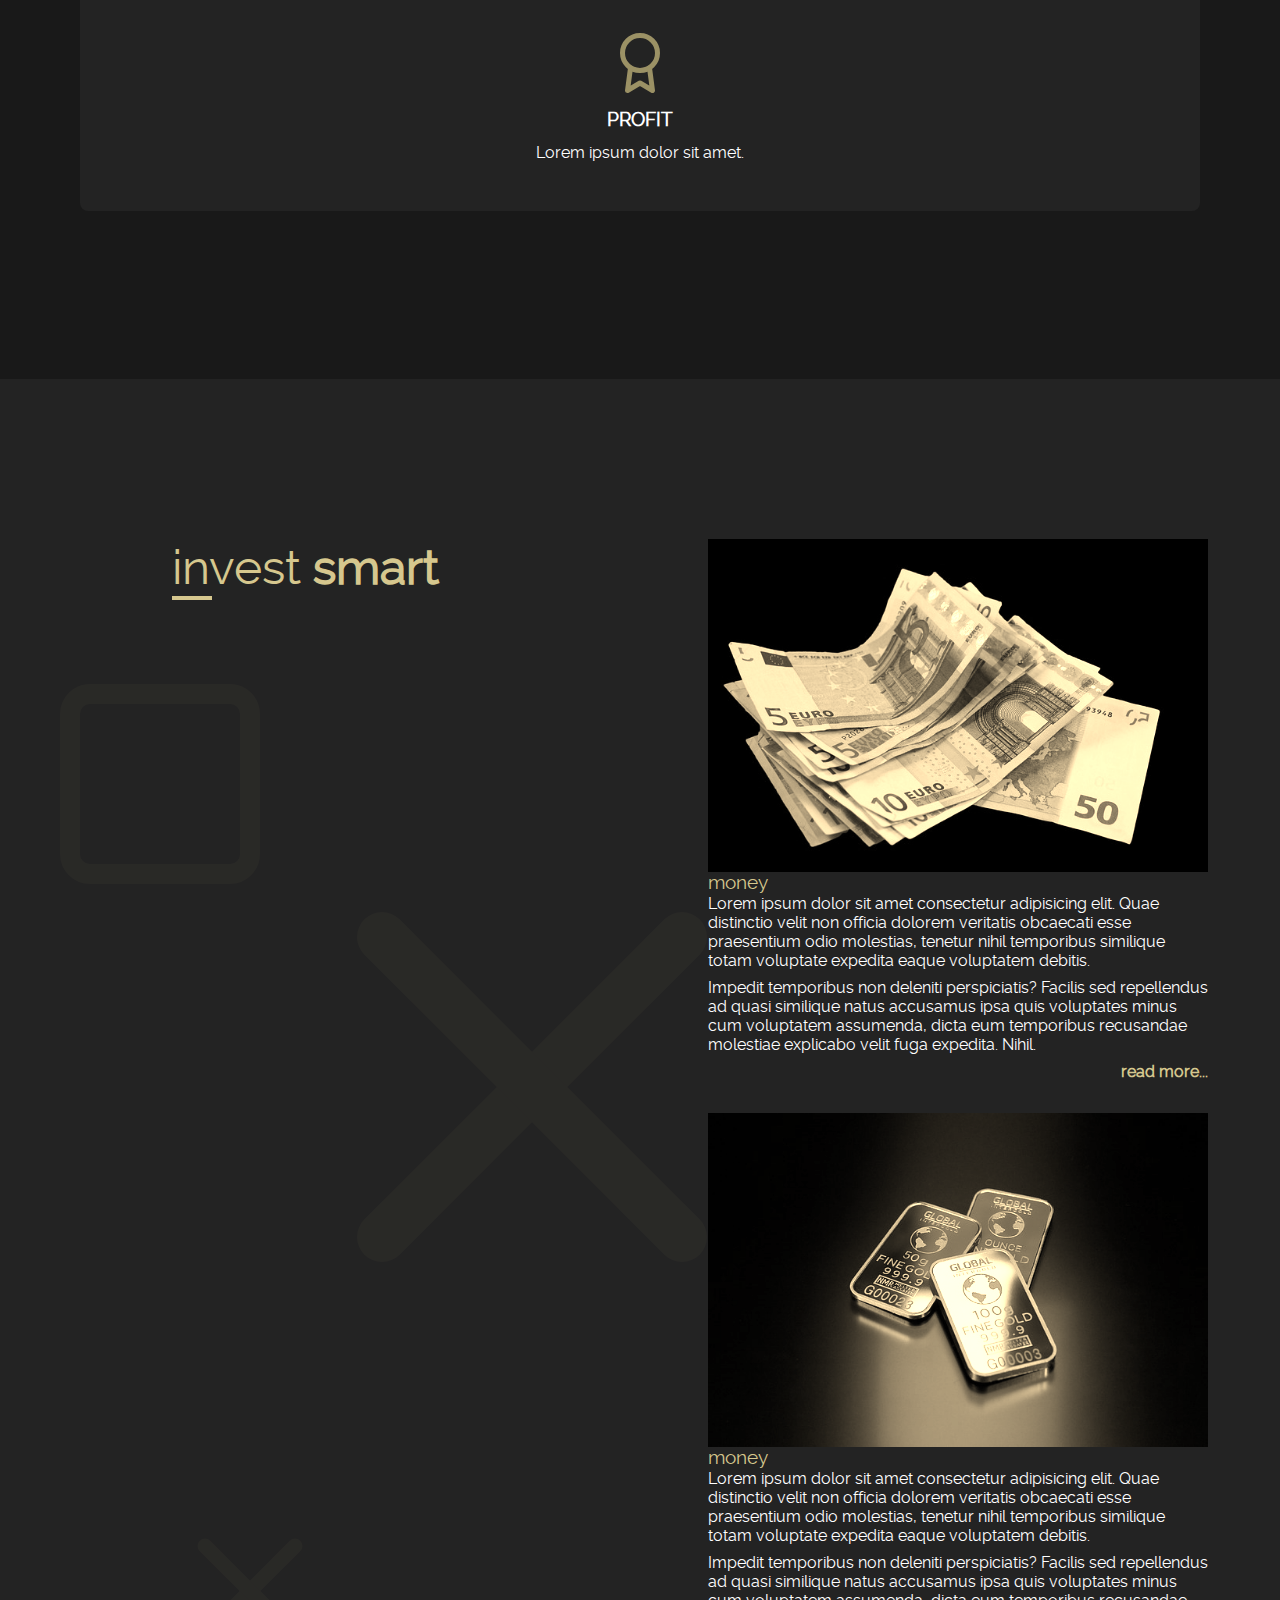
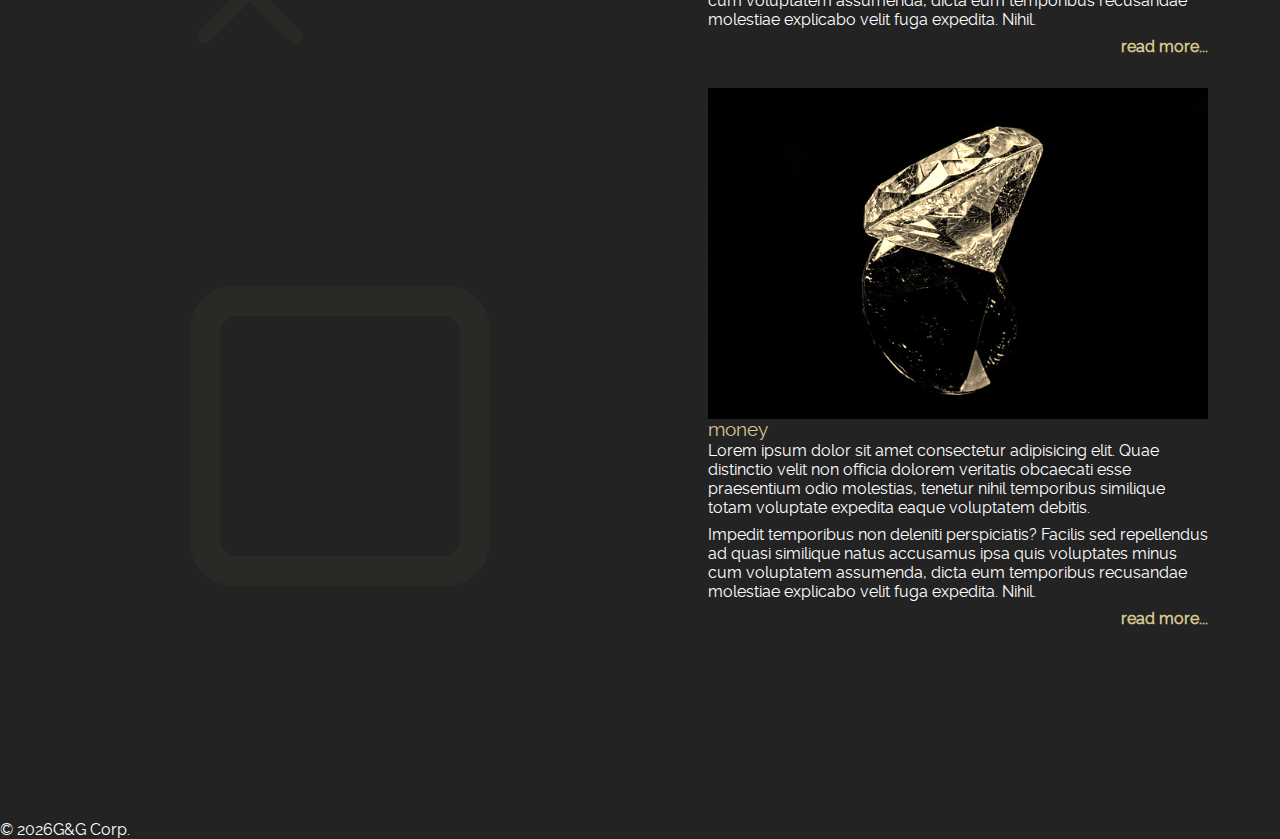
==== commit af0f9ddb: "invest 3; animated icons in info" ====
--- a/index.html
+++ b/index.html
@@ -106,10 +106,10 @@
         </div>
       </div>
 
-      <img src="./img/icons/square.svg" alt="" class="info__bg-icon info__bg-icon--">
-      <img src="./img/icons/square.svg" alt="" class="info__bg-icon info__bg-icon--">
-      <img src="./img/icons/x.svg" alt="" class="info__bg-icon info__bg-icon--">
-      <img src="./img/icons/x.svg" alt="" class="info__bg-icon info__bg-icon--">
+      <img src="./img/icons/square.svg" alt="" class="info__bg-icon info__bg-icon--one">
+      <img src="./img/icons/square.svg" alt="" class="info__bg-icon info__bg-icon--two">
+      <img src="./img/icons/x.svg" alt="" class="info__bg-icon info__bg-icon--three">
+      <img src="./img/icons/x.svg" alt="" class="info__bg-icon info__bg-icon--four">
     </section>
   </div>
 </main>
--- a/sass/style.css
+++ b/sass/style.css
@@ -1,53 +1,65 @@
 @-webkit-keyframes pulse {
   from {
-    transform: scale(1);
+    -webkit-transform: scale(1);
+            transform: scale(1);
     opacity: 0.5;
   }
   to {
-    transform: scale(1.4);
+    -webkit-transform: scale(1.4);
+            transform: scale(1.4);
     opacity: 0;
   }
 }
 @keyframes pulse {
   from {
-    transform: scale(1);
+    -webkit-transform: scale(1);
+            transform: scale(1);
     opacity: 0.5;
   }
   to {
-    transform: scale(1.4);
+    -webkit-transform: scale(1.4);
+            transform: scale(1.4);
     opacity: 0;
   }
 }
 @-webkit-keyframes rotate-right {
   from {
-    transform: rotate(0);
+    -webkit-transform: rotate(0);
+            transform: rotate(0);
   }
   to {
-    transform: rotate(360deg);
+    -webkit-transform: rotate(360deg);
+            transform: rotate(360deg);
   }
 }
 @keyframes rotate-right {
   from {
-    transform: rotate(0);
+    -webkit-transform: rotate(0);
+            transform: rotate(0);
   }
   to {
-    transform: rotate(360deg);
+    -webkit-transform: rotate(360deg);
+            transform: rotate(360deg);
   }
 }
 @-webkit-keyframes rotate-left {
   from {
-    transform: rotate(0);
+    -webkit-transform: rotate(0);
+            transform: rotate(0);
   }
   to {
-    transform: rotate(-360deg);
+    -webkit-transform: rotate(-360deg);
+            transform: rotate(-360deg);
   }
 }
 @keyframes rotate-left {
   from {
-    transform: rotate(0);
+    -webkit-transform: rotate(0);
+            transform: rotate(0);
   }
   to {
-    transform: rotate(-360deg);
+    -webkit-transform: rotate(-360deg);
+            transform: rotate(-360deg);
   }
 }
 /*! Generated by Font Squirrel (https://www.fontsquirrel.com) on October 23, 2022 */
@@ -92,9 +104,14 @@
   padding: 15px 15px;
   display: inline-block;
   cursor: pointer;
+  -webkit-transition-property: opacity, -webkit-filter;
+  transition-property: opacity, -webkit-filter;
   transition-property: opacity, filter;
-  transition-duration: 0.15s;
-  transition-timing-function: linear;
+  transition-property: opacity, filter, -webkit-filter;
+  -webkit-transition-duration: 0.15s;
+          transition-duration: 0.15s;
+  -webkit-transition-timing-function: linear;
+          transition-timing-function: linear;
   font: inherit;
   color: inherit;
   text-transform: none;
@@ -131,18 +148,26 @@
   margin-top: -2px;
 }
 
-.hamburger-inner, .hamburger-inner::before, .hamburger-inner::after {
+.hamburger-inner,
+.hamburger-inner::before,
+.hamburger-inner::after {
   width: 40px;
   height: 4px;
   background-color: white;
   border-radius: 4px;
   position: absolute;
+  -webkit-transition-property: -webkit-transform;
+  transition-property: -webkit-transform;
   transition-property: transform;
-  transition-duration: 0.15s;
-  transition-timing-function: ease;
-}
-
-.hamburger-inner::before, .hamburger-inner::after {
+  transition-property: transform, -webkit-transform;
+  -webkit-transition-duration: 0.15s;
+          transition-duration: 0.15s;
+  -webkit-transition-timing-function: ease;
+          transition-timing-function: ease;
+}
+
+.hamburger-inner::before,
+.hamburger-inner::after {
   content: "";
   display: block;
 }
@@ -156,34 +181,48 @@
 }
 
 .hamburger--spin .hamburger-inner {
-  transition-duration: 0.22s;
-  transition-timing-function: cubic-bezier(0.55, 0.055, 0.675, 0.19);
+  -webkit-transition-duration: 0.22s;
+          transition-duration: 0.22s;
+  -webkit-transition-timing-function: cubic-bezier(0.55, 0.055, 0.675, 0.19);
+          transition-timing-function: cubic-bezier(0.55, 0.055, 0.675, 0.19);
 }
 
 .hamburger--spin .hamburger-inner::before {
+  -webkit-transition: top 0.1s 0.25s ease-in, opacity 0.1s ease-in;
   transition: top 0.1s 0.25s ease-in, opacity 0.1s ease-in;
 }
 
 .hamburger--spin .hamburger-inner::after {
+  -webkit-transition: bottom 0.1s 0.25s ease-in, -webkit-transform 0.22s cubic-bezier(0.55, 0.055, 0.675, 0.19);
+  transition: bottom 0.1s 0.25s ease-in, -webkit-transform 0.22s cubic-bezier(0.55, 0.055, 0.675, 0.19);
   transition: bottom 0.1s 0.25s ease-in, transform 0.22s cubic-bezier(0.55, 0.055, 0.675, 0.19);
+  transition: bottom 0.1s 0.25s ease-in, transform 0.22s cubic-bezier(0.55, 0.055, 0.675, 0.19), -webkit-transform 0.22s cubic-bezier(0.55, 0.055, 0.675, 0.19);
 }
 
 .hamburger--spin.is-active .hamburger-inner {
-  transform: rotate(225deg);
-  transition-delay: 0.12s;
-  transition-timing-function: cubic-bezier(0.215, 0.61, 0.355, 1);
+  -webkit-transform: rotate(225deg);
+          transform: rotate(225deg);
+  -webkit-transition-delay: 0.12s;
+          transition-delay: 0.12s;
+  -webkit-transition-timing-function: cubic-bezier(0.215, 0.61, 0.355, 1);
+          transition-timing-function: cubic-bezier(0.215, 0.61, 0.355, 1);
 }
 
 .hamburger--spin.is-active .hamburger-inner::before {
   top: 0;
   opacity: 0;
+  -webkit-transition: top 0.1s ease-out, opacity 0.1s 0.12s ease-out;
   transition: top 0.1s ease-out, opacity 0.1s 0.12s ease-out;
 }
 
 .hamburger--spin.is-active .hamburger-inner::after {
   bottom: 0;
-  transform: rotate(-90deg);
+  -webkit-transform: rotate(-90deg);
+          transform: rotate(-90deg);
+  -webkit-transition: bottom 0.1s ease-out, -webkit-transform 0.22s 0.12s cubic-bezier(0.215, 0.61, 0.355, 1);
+  transition: bottom 0.1s ease-out, -webkit-transform 0.22s 0.12s cubic-bezier(0.215, 0.61, 0.355, 1);
   transition: bottom 0.1s ease-out, transform 0.22s 0.12s cubic-bezier(0.215, 0.61, 0.355, 1);
+  transition: bottom 0.1s ease-out, transform 0.22s 0.12s cubic-bezier(0.215, 0.61, 0.355, 1), -webkit-transform 0.22s 0.12s cubic-bezier(0.215, 0.61, 0.355, 1);
 }
 
 *,
@@ -191,7 +230,8 @@
 *::after {
   margin: 0;
   padding: 0;
-  box-sizing: border-box;
+  -webkit-box-sizing: border-box;
+          box-sizing: border-box;
 }
 
 html {
@@ -252,8 +292,11 @@
 }
 .header__text {
   display: grid;
-  justify-content: center;
-  align-content: center;
+  -webkit-box-pack: center;
+      -ms-flex-pack: center;
+          justify-content: center;
+  -ms-flex-line-pack: center;
+      align-content: center;
   grid-row: 2/3;
   grid-column: 1/3;
   padding: 2em;
@@ -270,7 +313,8 @@
   background-image: url("../img/bitcoin-ge147f5685_640.jpg");
   background-size: cover;
   background-position: center;
-  filter: sepia();
+  -webkit-filter: sepia();
+          filter: sepia();
 }
 .header__shadow {
   position: absolute;
@@ -301,7 +345,8 @@
   position: absolute;
   top: 3em;
   left: 1em;
-  transform: translateY(-50%);
+  -webkit-transform: translateY(-50%);
+          transform: translateY(-50%);
   z-index: 500;
 }
 .hamburger-inner, .hamburger-inner::before, .hamburger-inner::after {
@@ -315,17 +360,31 @@
   left: 0;
   right: 0;
   bottom: 0;
+  display: -webkit-box;
+  display: -ms-flexbox;
   display: flex;
-  justify-content: center;
-  align-items: center;
-  flex-direction: column;
+  -webkit-box-pack: center;
+      -ms-flex-pack: center;
+          justify-content: center;
+  -webkit-box-align: center;
+      -ms-flex-align: center;
+          align-items: center;
+  -webkit-box-orient: vertical;
+  -webkit-box-direction: normal;
+      -ms-flex-direction: column;
+          flex-direction: column;
   background-color: #fff;
+  -webkit-transition: -webkit-transform 0.3s;
+  transition: -webkit-transform 0.3s;
   transition: transform 0.3s;
-  transform: translateX(-102%);
+  transition: transform 0.3s, -webkit-transform 0.3s;
+  -webkit-transform: translateX(-102%);
+          transform: translateX(-102%);
   z-index: 10;
 }
 .nav-mobile--active {
-  transform: translateX(0);
+  -webkit-transform: translateX(0);
+          transform: translateX(0);
 }
 .nav-desktop {
   display: none;
@@ -339,6 +398,7 @@
   color: #191919;
   text-transform: uppercase;
   text-decoration: none;
+  -webkit-transition: color 0.3s;
   transition: color 0.3s;
 }
 .nav__link:hover {
@@ -364,6 +424,7 @@
   border: 1px solid transparent;
   border-radius: 8px;
   background-color: #232323;
+  -webkit-transition: background-color 0.3s, border 0.3s;
   transition: background-color 0.3s, border 0.3s;
   z-index: 5;
 }
@@ -422,7 +483,8 @@
   width: 100%;
   -o-object-fit: cover;
      object-fit: cover;
-  filter: sepia();
+  -webkit-filter: sepia();
+          filter: sepia();
 }
 .info__box-title {
   color: #d6c78e;
@@ -440,12 +502,64 @@
   color: #d6c78e;
   text-decoration: none;
   text-align: right;
+  -webkit-transition: color 0.3s;
   transition: color 0.3s;
 }
 .info__box-link:hover {
   color: #9b9165;
 }
 
+@media (min-width: 576px) {
+  .info {
+    grid-template-areas: "title box" "title box" "title box";
+    padding: 10em 2em;
+  }
+  .info__box {
+    display: grid;
+    -webkit-box-pack: end;
+        -ms-flex-pack: end;
+            justify-content: end;
+  }
+  .info__title {
+    padding: 0 1em;
+  }
+  .info__box-img, .info__box-text {
+    max-width: 500px;
+  }
+  .info__bg-icon {
+    position: absolute;
+    display: block;
+    opacity: 0.05;
+    z-index: -5;
+  }
+  .info__bg-icon--one {
+    top: 14%;
+    width: 20%;
+    -webkit-animation: rotate-right 160s infinite linear;
+            animation: rotate-right 160s infinite linear;
+  }
+  .info__bg-icon--two {
+    bottom: 10%;
+    left: 10%;
+    width: 30%;
+    -webkit-animation: rotate-left 140s infinite linear;
+            animation: rotate-left 140s infinite linear;
+  }
+  .info__bg-icon--three {
+    top: 20%;
+    left: 16%;
+    width: 50%;
+    -webkit-animation: rotate-left 160s infinite linear;
+            animation: rotate-left 160s infinite linear;
+  }
+  .info__bg-icon--four {
+    top: 55%;
+    left: 10%;
+    width: 15%;
+    -webkit-animation: rotate-right 160s infinite linear;
+            animation: rotate-right 160s infinite linear;
+  }
+}
 @media (min-width: 768px) {
   .cards {
     display: grid;
@@ -469,6 +583,12 @@
   }
 }
 @media (min-width: 992px) {
+  .section-title {
+    font-size: 4.8rem;
+  }
+  .section-title::before {
+    height: 4px;
+  }
   .header {
     display: grid;
     grid-template-rows: auto repeat(2, 1fr);
@@ -491,7 +611,8 @@
     bottom: 3em;
     left: 48%;
     padding: 2em;
-    transform: translateX(-50%);
+    -webkit-transform: translateX(-50%);
+            transform: translateX(-50%);
     border: 1px solid #fff;
     border-radius: 50%;
   }
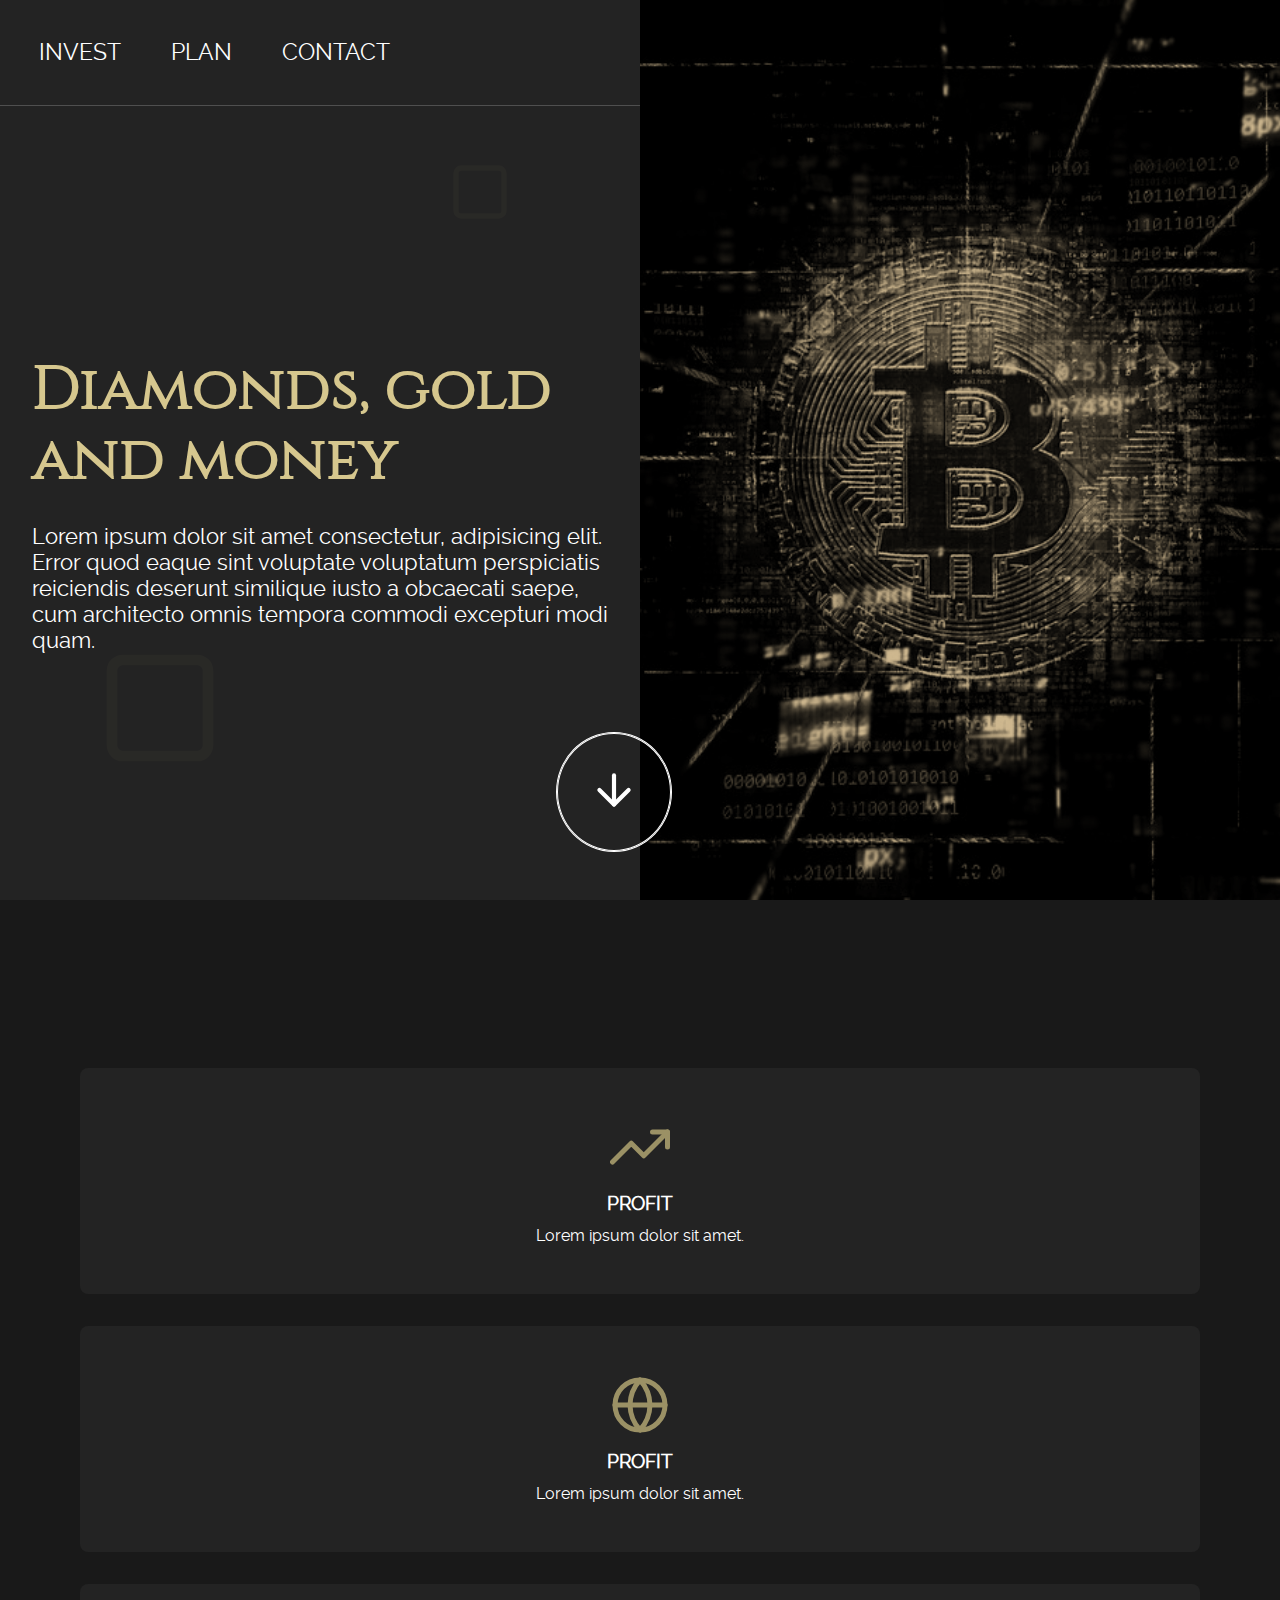
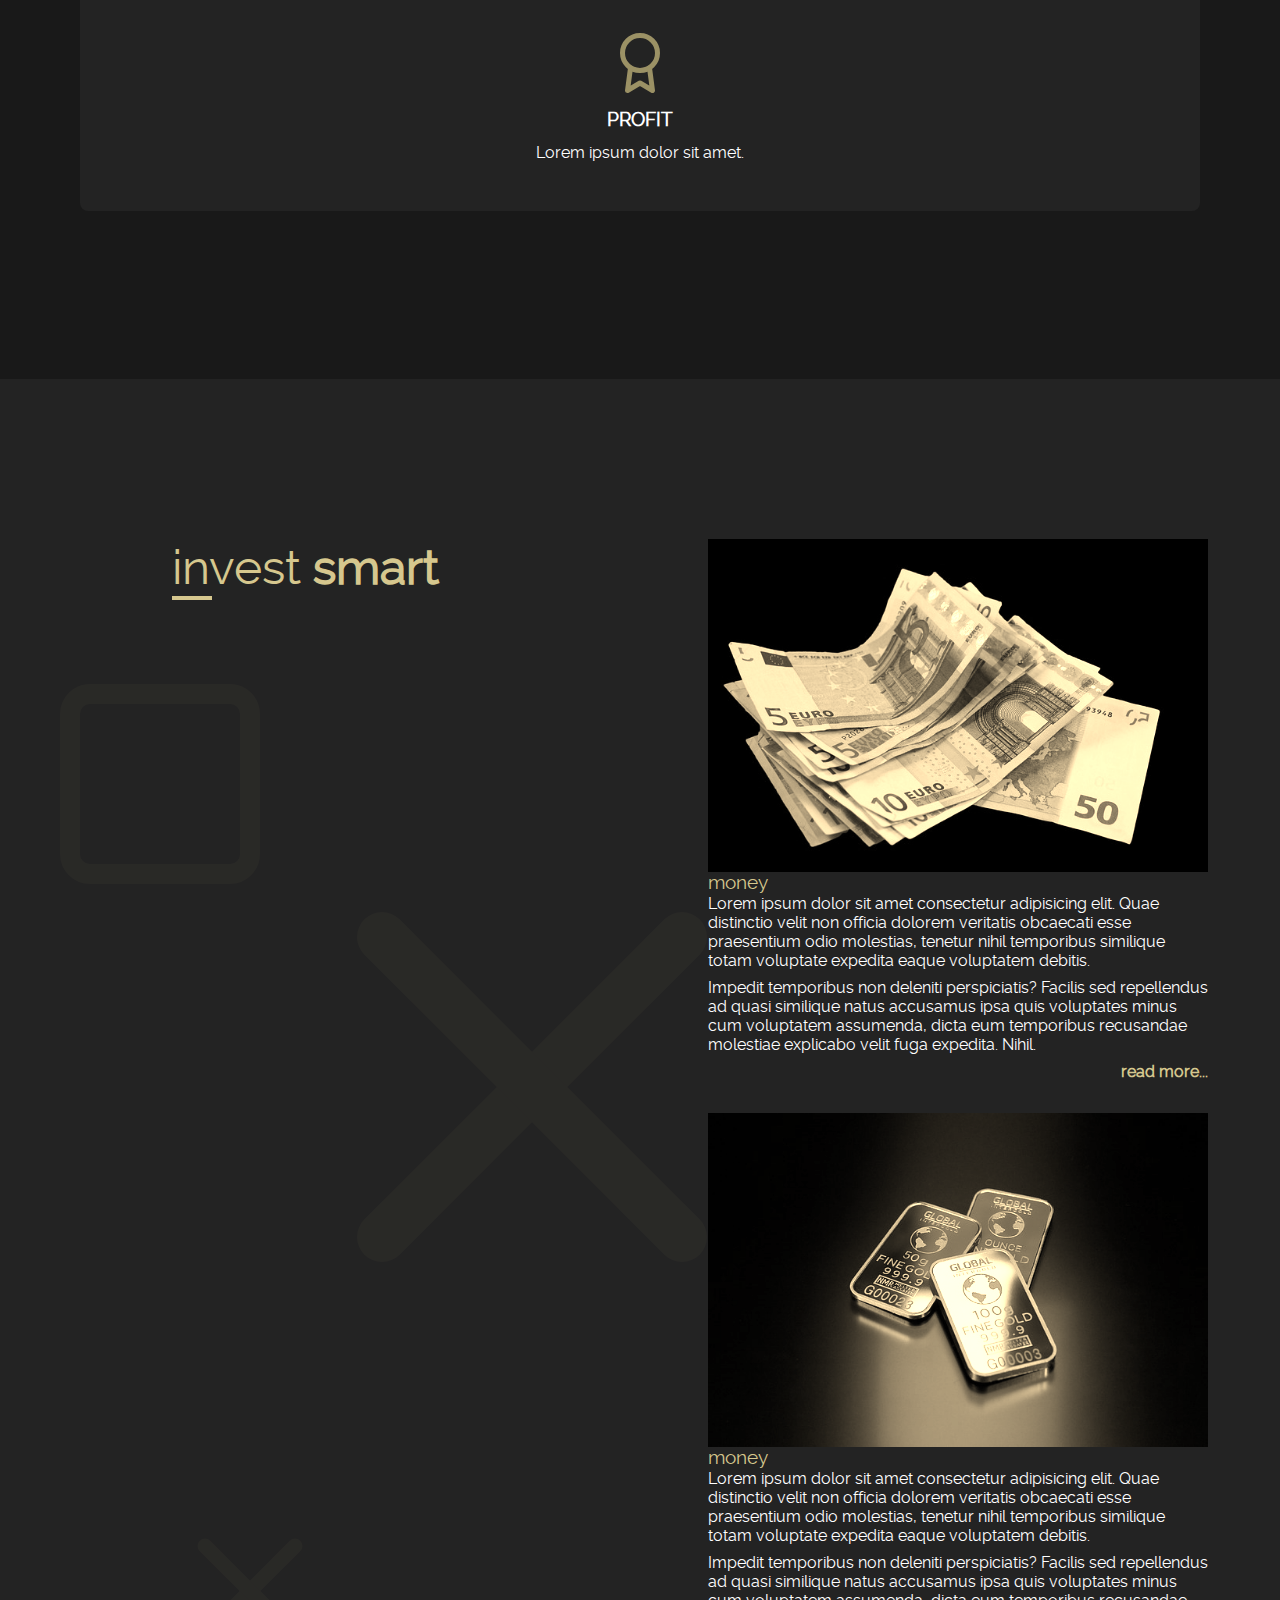
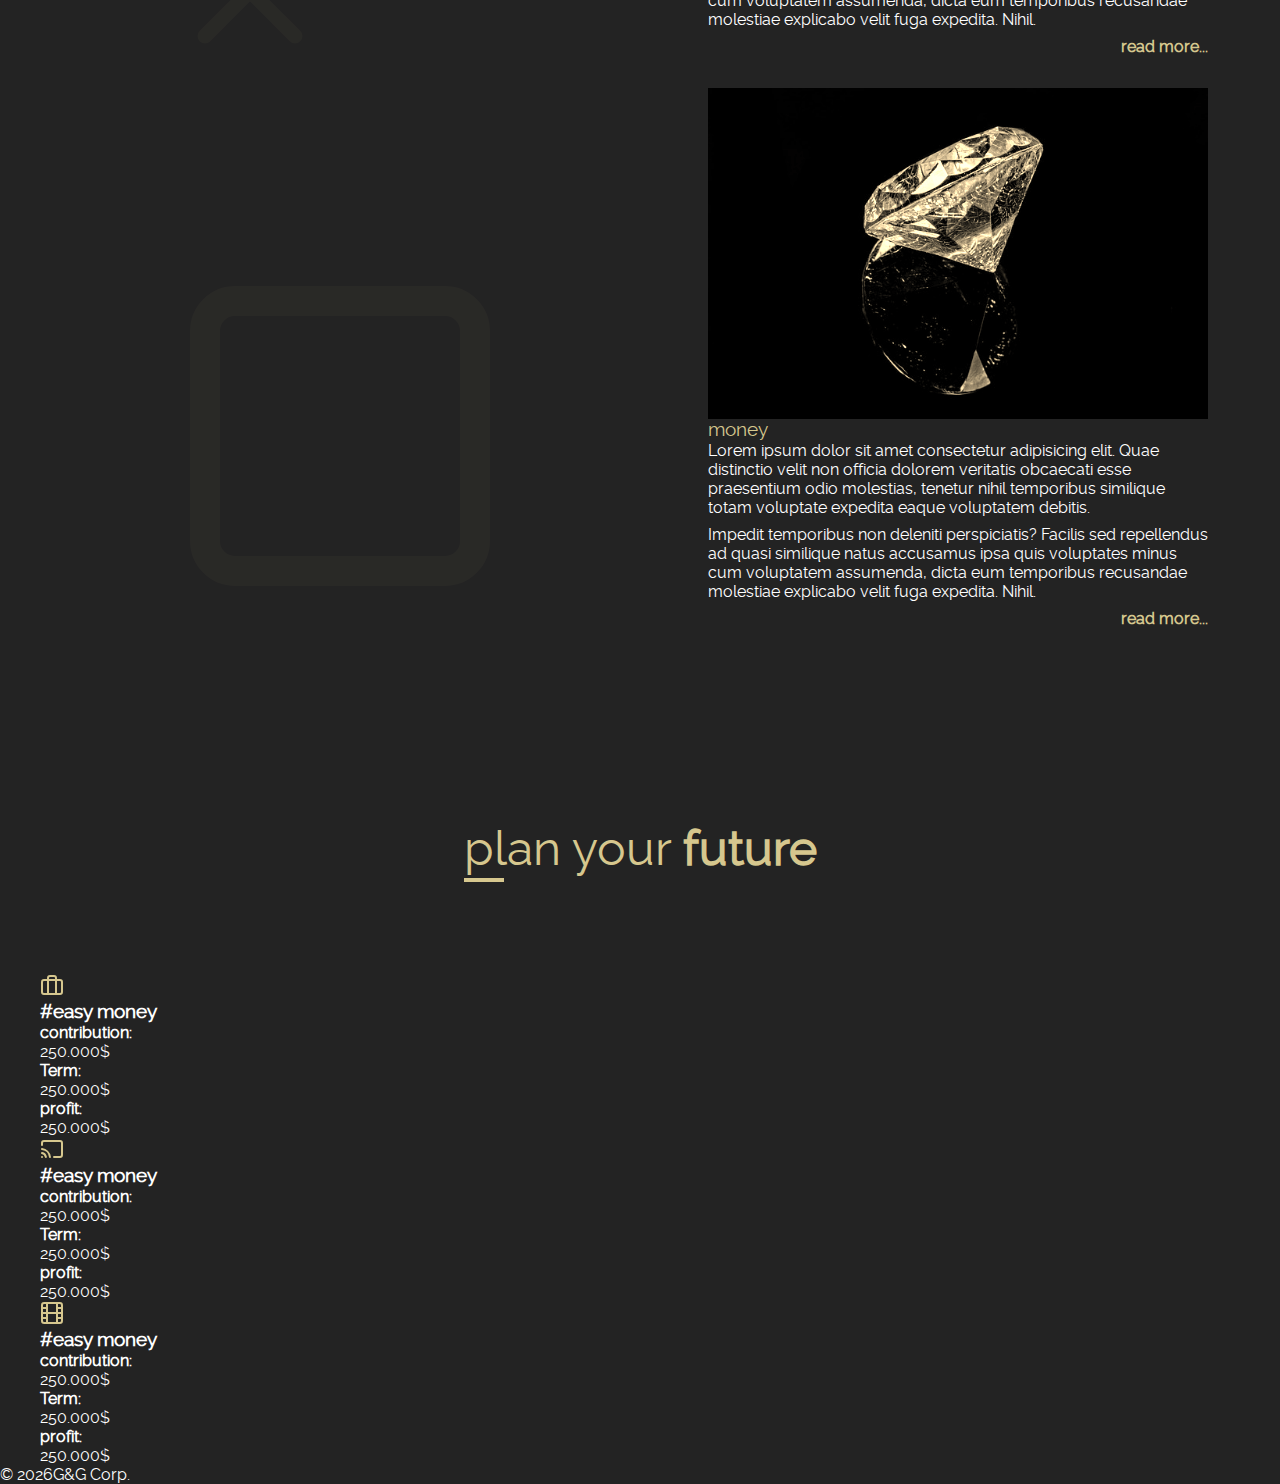
==== commit 7e69a433: "plans 1; html" ====
--- a/index.html
+++ b/index.html
@@ -112,6 +112,67 @@
       <img src="./img/icons/x.svg" alt="" class="info__bg-icon info__bg-icon--four">
     </section>
   </div>
+
+
+  <section class="plans" id="plans">
+    <div class="wrapper">
+      <h2 class="section-title">
+        plan your <span>future</span>
+      </h2>
+
+      <div class="plans__box">
+        <img class="plans__item plans__item-icon"src="./img/icons/briefcase.svg" alt="">
+        <div class="plans__item plans__item-name">
+          <h3>#easy money</h3>
+        </div>
+        <div class="plans__item plans__item-money">
+          <p><b>contribution:</b></p>
+          <p>250.000$</p>
+        </div>
+        <div class="plans__item plans__item-term">
+          <p><b>Term:</b></p>
+          <p>250.000$</p></div>
+        <div class="plans__item plans__item-profit">
+          <p><b>profit:</b></p>
+          <p>250.000$</p>
+        </div>
+      </div>
+      <div class="plans__box">
+        <img class="plans__item plans__item-icon" src="./img/icons/cast.svg" alt="">
+        <div class="plans__item plans__item-name">
+          <h3>#easy money</h3>
+        </div>
+        <div class="plans__item plans__item-money">
+          <p><b>contribution:</b></p>
+          <p>250.000$</p>
+        </div>
+        <div class="plans__item plans__item-term">
+          <p><b>Term:</b></p>
+          <p>250.000$</p></div>
+        <div class="plans__item plans__item-profit">
+          <p><b>profit:</b></p>
+          <p>250.000$</p>
+        </div>
+      </div>
+      <div class="plans__box">
+        <img class="plans__item plans__item-icon" src="./img/icons/film.svg" alt="">
+        <div class="plans__item plans__item-name">
+          <h3>#easy money</h3>
+        </div>
+        <div class="plans__item plans__item-money">
+          <p><b>contribution:</b></p>
+          <p>250.000$</p>
+        </div>
+        <div class="plans__item plans__item-term">
+          <p><b>Term:</b></p>
+          <p>250.000$</p></div>
+        <div class="plans__item plans__item-profit">
+          <p><b>profit:</b></p>
+          <p>250.000$</p>
+        </div>
+      </div>
+    </div>
+  </section>
 </main>
 
     <footer class="footer__bottom">
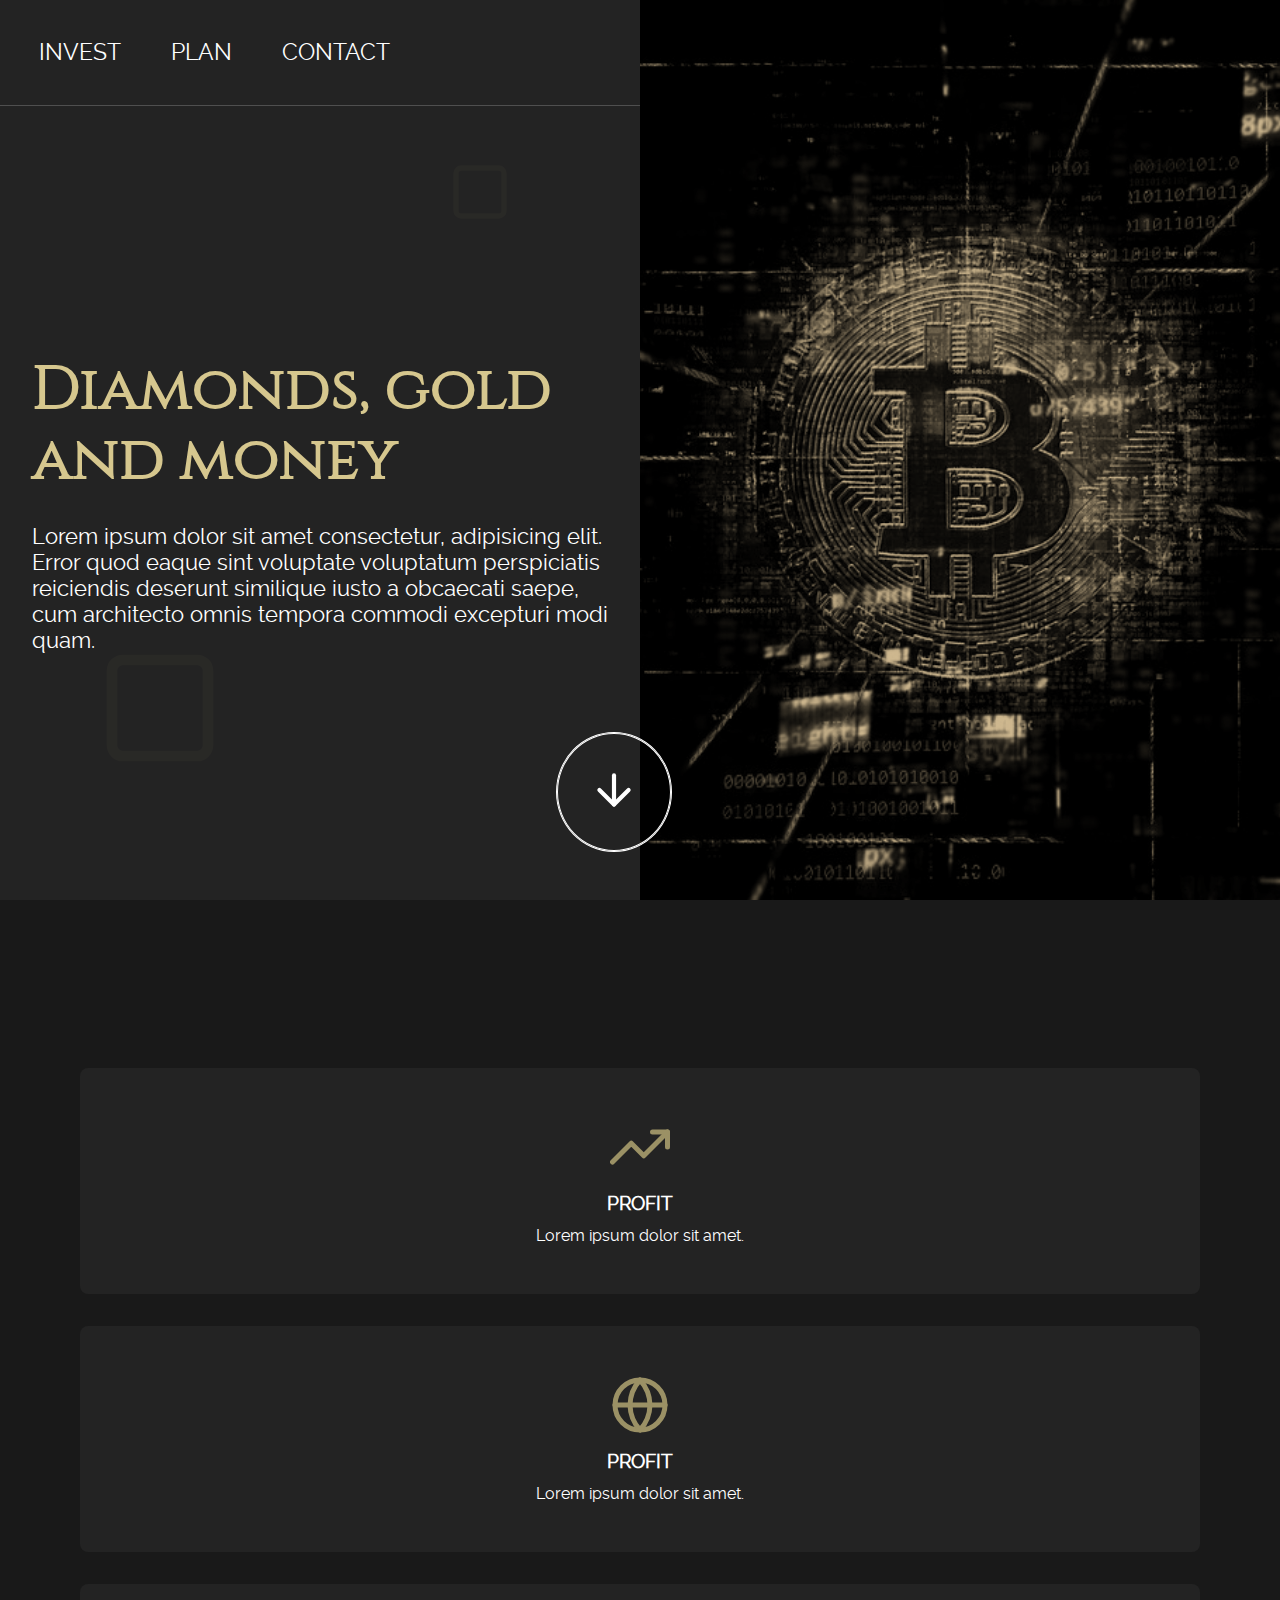
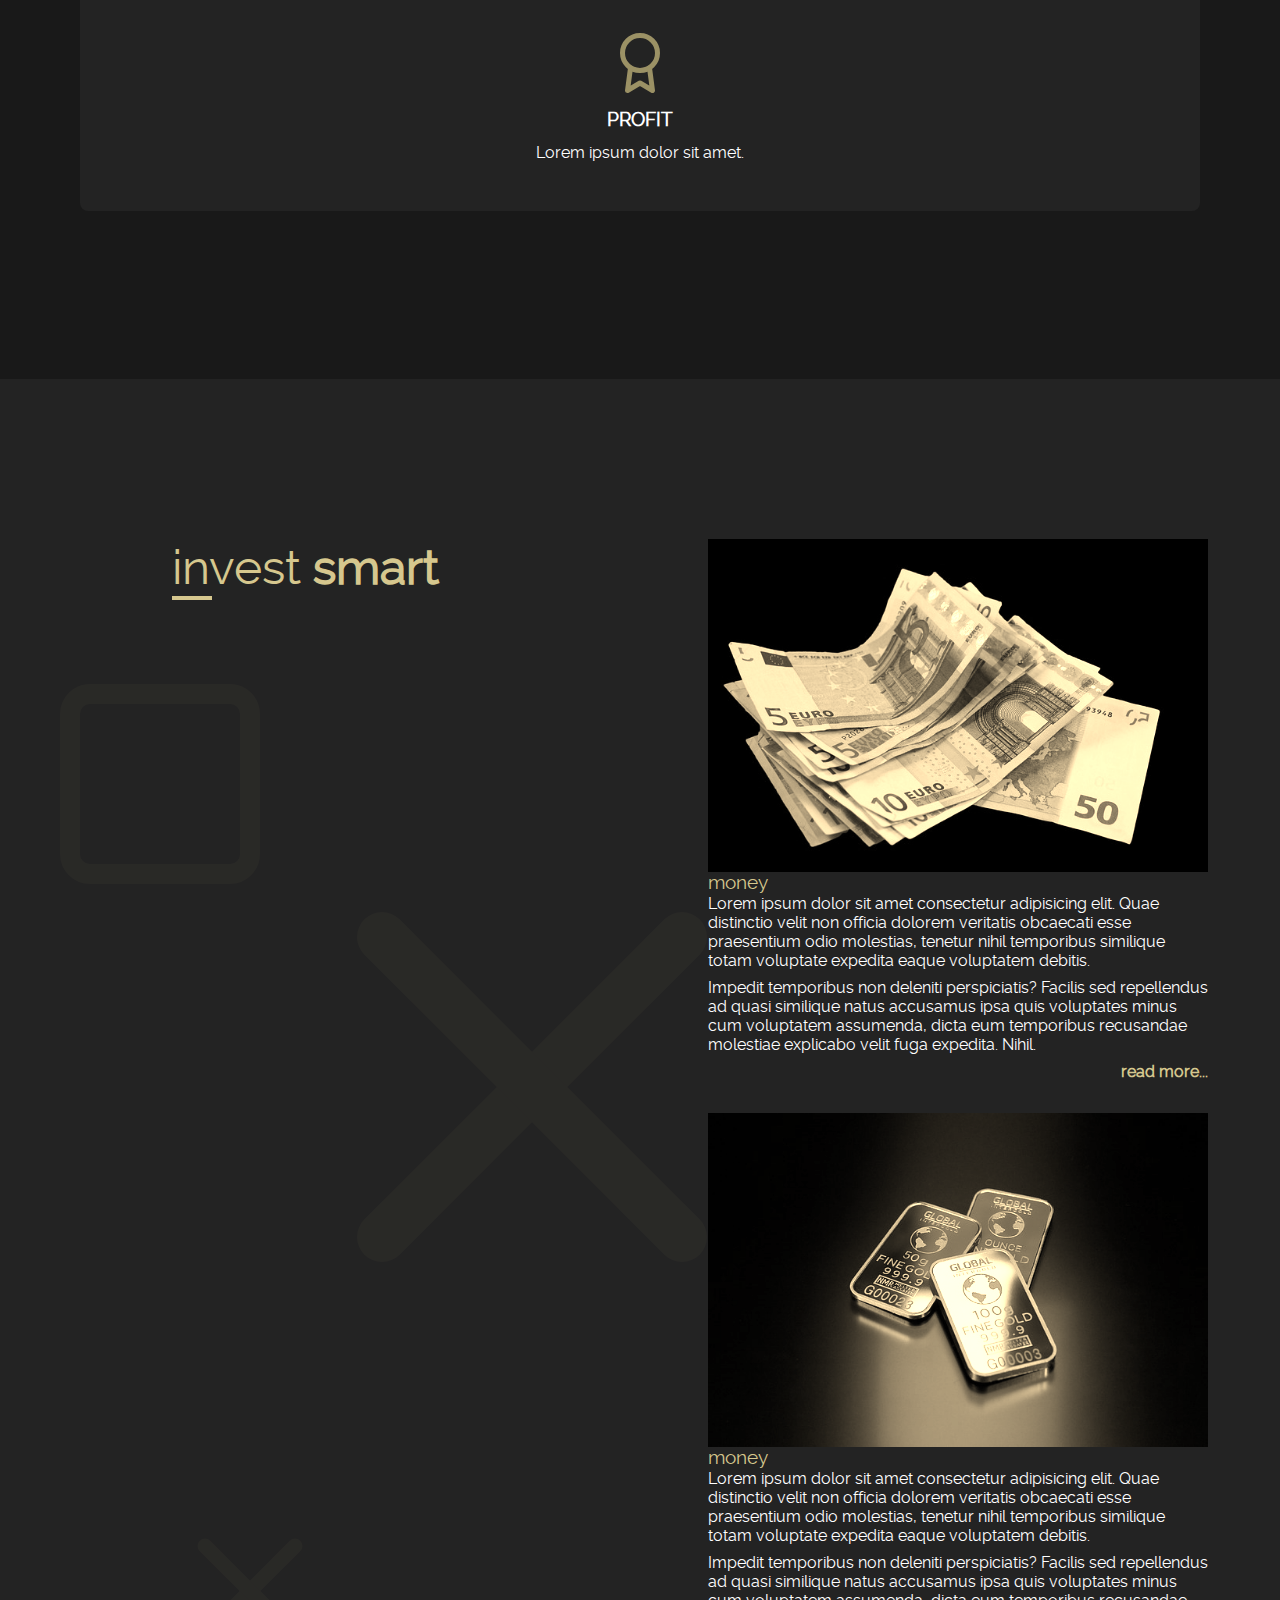
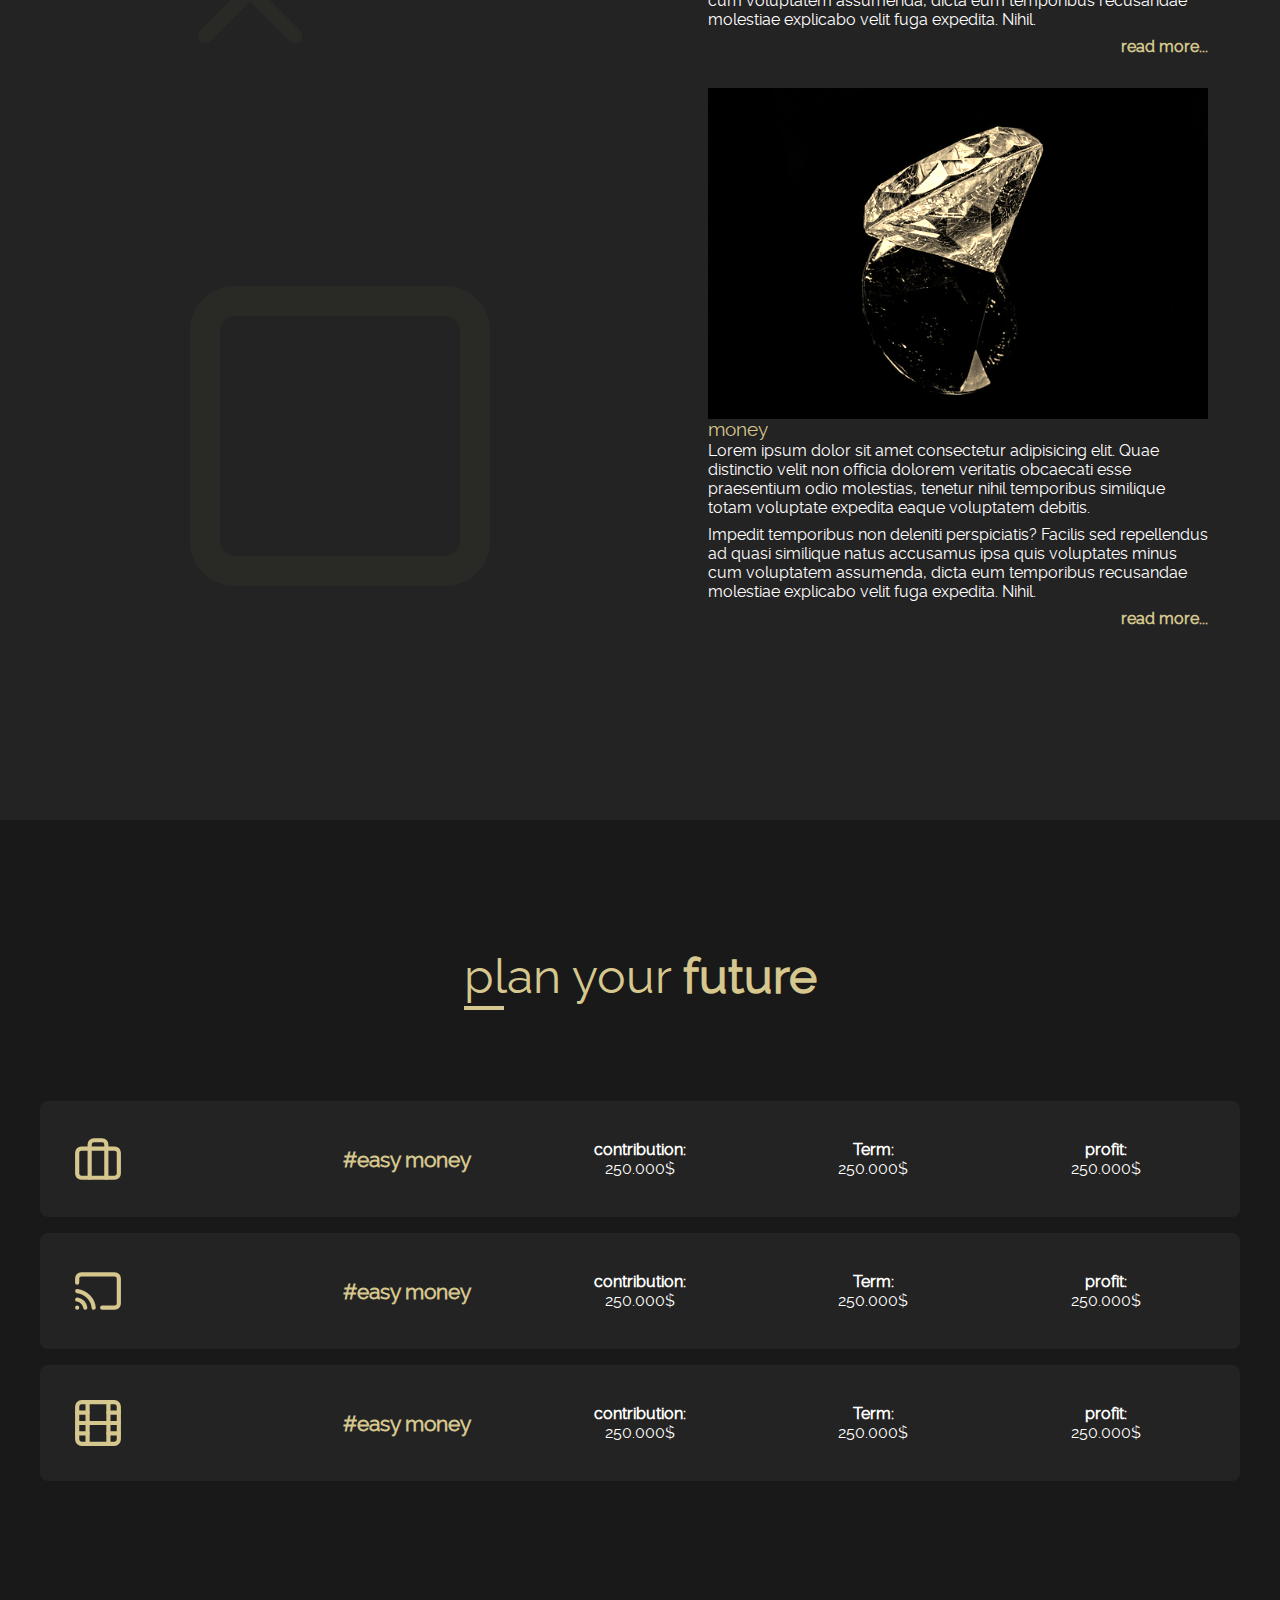
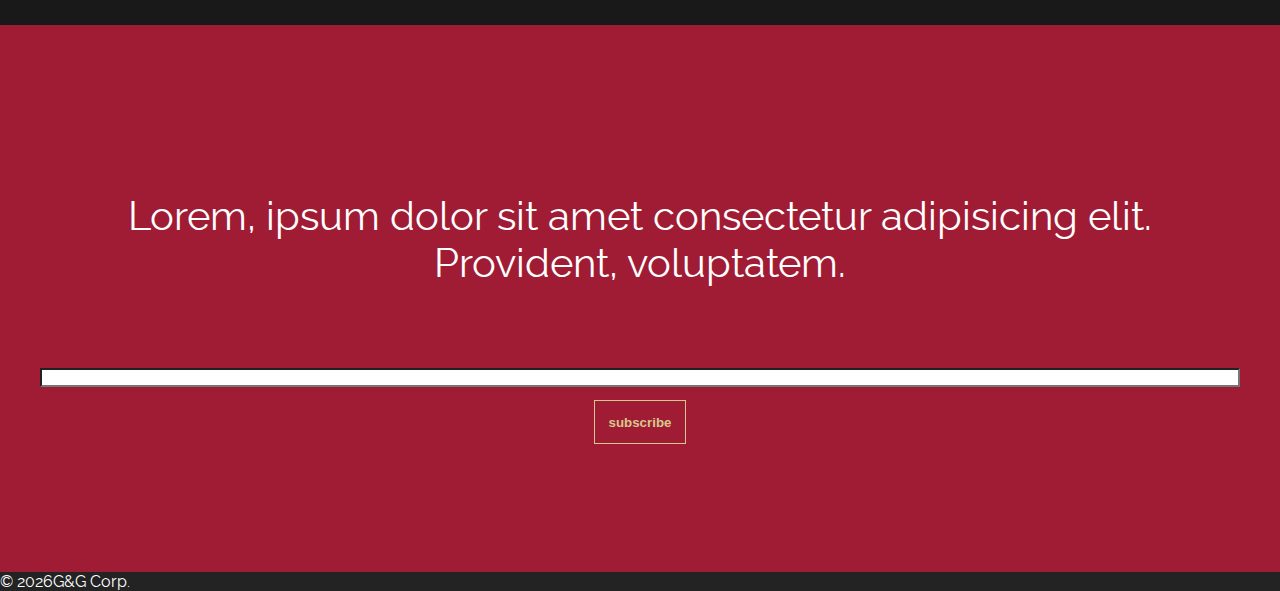
==== commit ae1d29c1: "newsletter 1; html and beginning of css" ====
--- a/index.html
+++ b/index.html
@@ -173,6 +173,19 @@
       </div>
     </div>
   </section>
+
+  <section class="newsletter">
+    <div class="wrapper newsletter__wrapper">
+      <div class="newsletter__text">
+        <p>Lorem, ipsum dolor sit amet consectetur adipisicing elit. Provident, voluptatem.</p>
+      </div>
+      <div class="newsletter__form">
+        
+        <input class="newsletter__input" type="text">
+        <button class="newsletter__btn">subscribe</button>
+      </div>
+    </div>
+  </section>
 </main>
 
     <footer class="footer__bottom">
--- a/sass/style.css
+++ b/sass/style.css
@@ -509,6 +509,70 @@
   color: #9b9165;
 }
 
+.plans {
+  padding: 6em 2em;
+  background-color: #191919;
+}
+.plans__box {
+  margin: 1em 0;
+  padding: 2em 1em;
+  text-align: center;
+  border: 1px solid transparent;
+  border-radius: 8px;
+  background-color: #232323;
+  cursor: pointer;
+  -webkit-transition: background-color 0.3s, border 0.3s;
+  transition: background-color 0.3s, border 0.3s;
+}
+.plans__box:hover {
+  background-color: #191919;
+  border: 1px solid #d6c78e;
+}
+.plans__item {
+  margin: 1em 0;
+}
+.plans__item-icon {
+  width: 50px;
+}
+.plans__item-name {
+  margin-top: 0;
+  margin-bottom: 1.5em;
+  font-size: 1.8rem;
+  color: #d6c78e;
+}
+
+.newsletter {
+  padding: 8em 2em;
+  background-color: #a01c35;
+  text-align: center;
+}
+.newsletter__text {
+  padding: 1em;
+  margin-bottom: 1em;
+  font-size: 4rem;
+  font-weight: 200;
+}
+.newsletter__form .newsletter__input {
+  margin-bottom: 1em;
+  width: 100%;
+  background-color: #fff;
+  border: 1ps solid transparent;
+}
+.newsletter__form .newsletter__btn {
+  padding: 1em;
+  border: 1px solid #d6c78e;
+  background: none;
+  color: #d6c78e;
+  font-weight: bold;
+  cursor: pointer;
+  -webkit-transition: background-color 0.3s, color 0.3s;
+  transition: background-color 0.3s, color 0.3s;
+}
+.newsletter__form .newsletter__btn:hover {
+  color: #a01c35;
+  background-color: #d6c78e;
+}
+
 @media (min-width: 576px) {
   .info {
     grid-template-areas: "title box" "title box" "title box";
@@ -580,6 +644,23 @@
   .cards__card--three {
     grid-column: 3/4;
     grid-row: 1/2;
+  }
+  .plans {
+    padding: 8em 2em;
+  }
+  .plans__box {
+    display: grid;
+    grid-template-columns: repeat(5, 1fr);
+    -webkit-box-align: center;
+        -ms-flex-align: center;
+            align-items: center;
+  }
+  .plans__item {
+    margin: 0 1em;
+  }
+  .plans__item-name {
+    margin-top: 0;
+    margin-bottom: 0;
   }
 }
 @media (min-width: 992px) {
